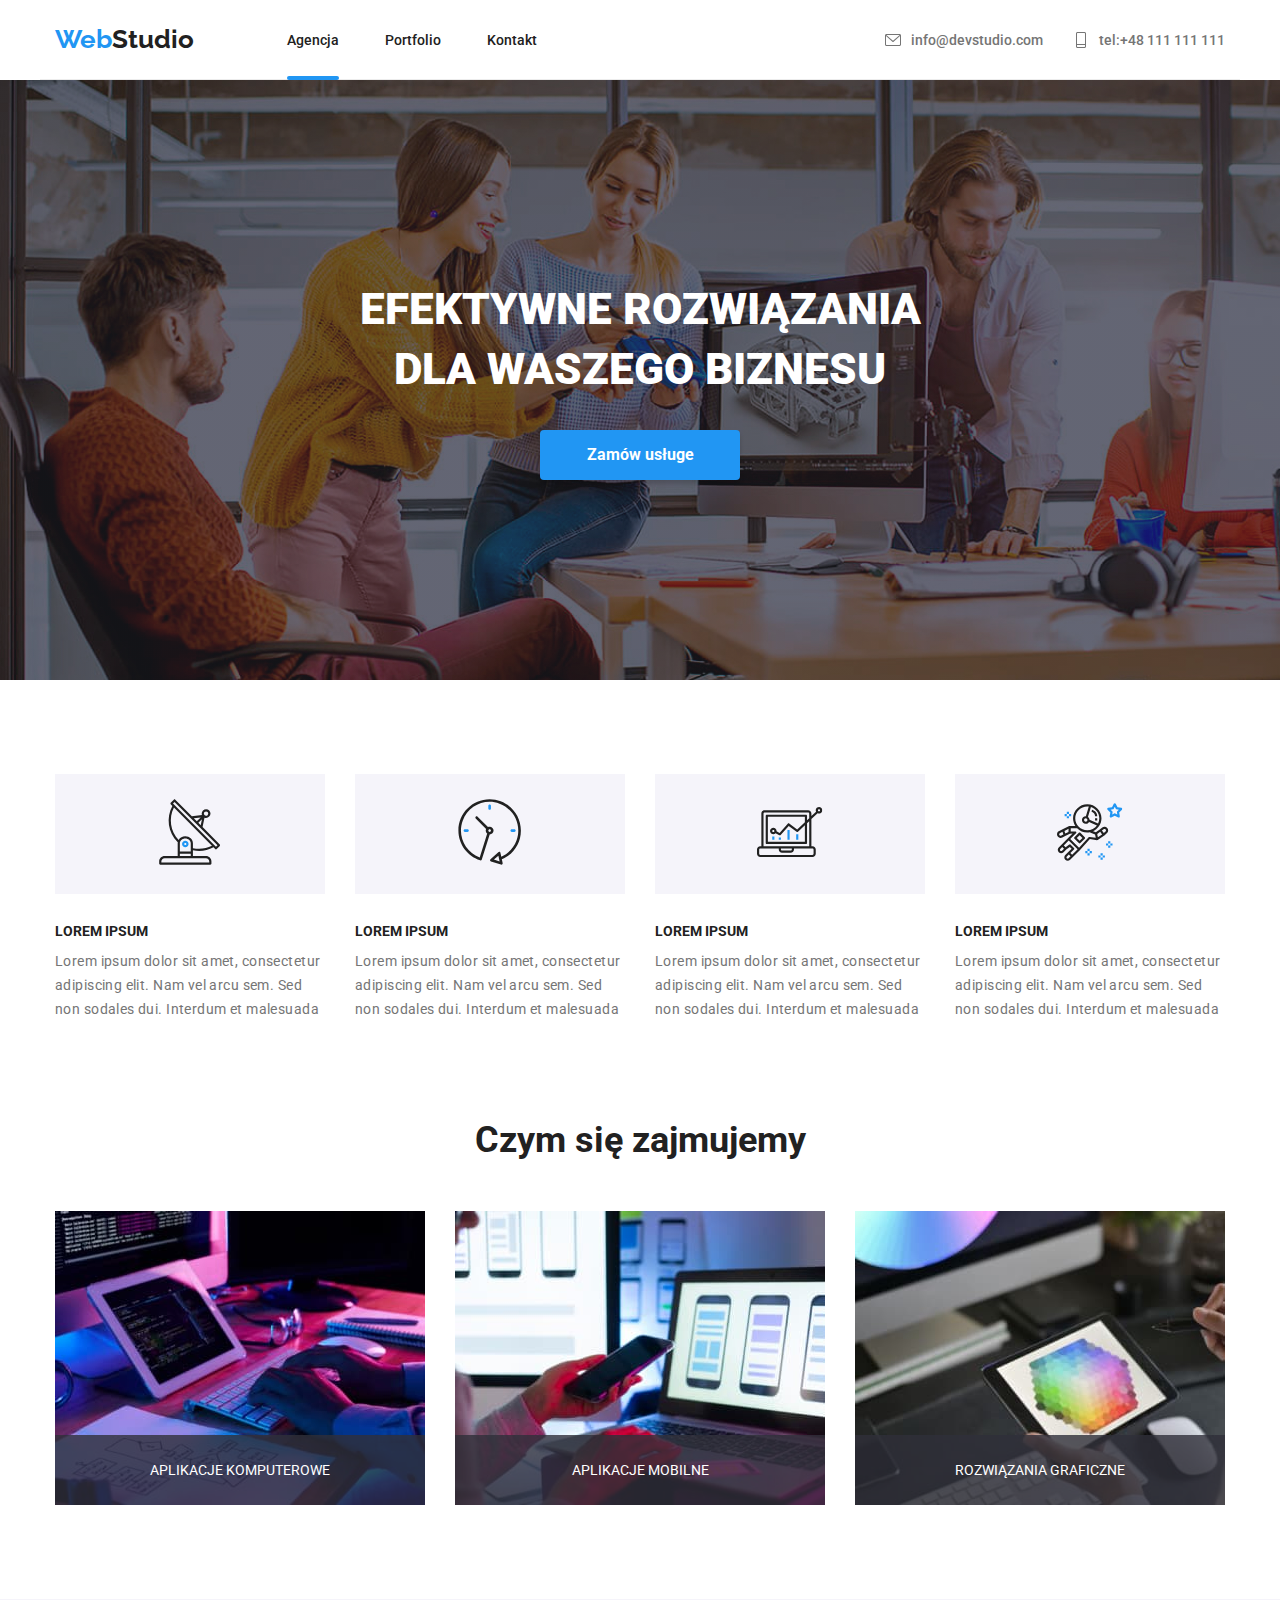
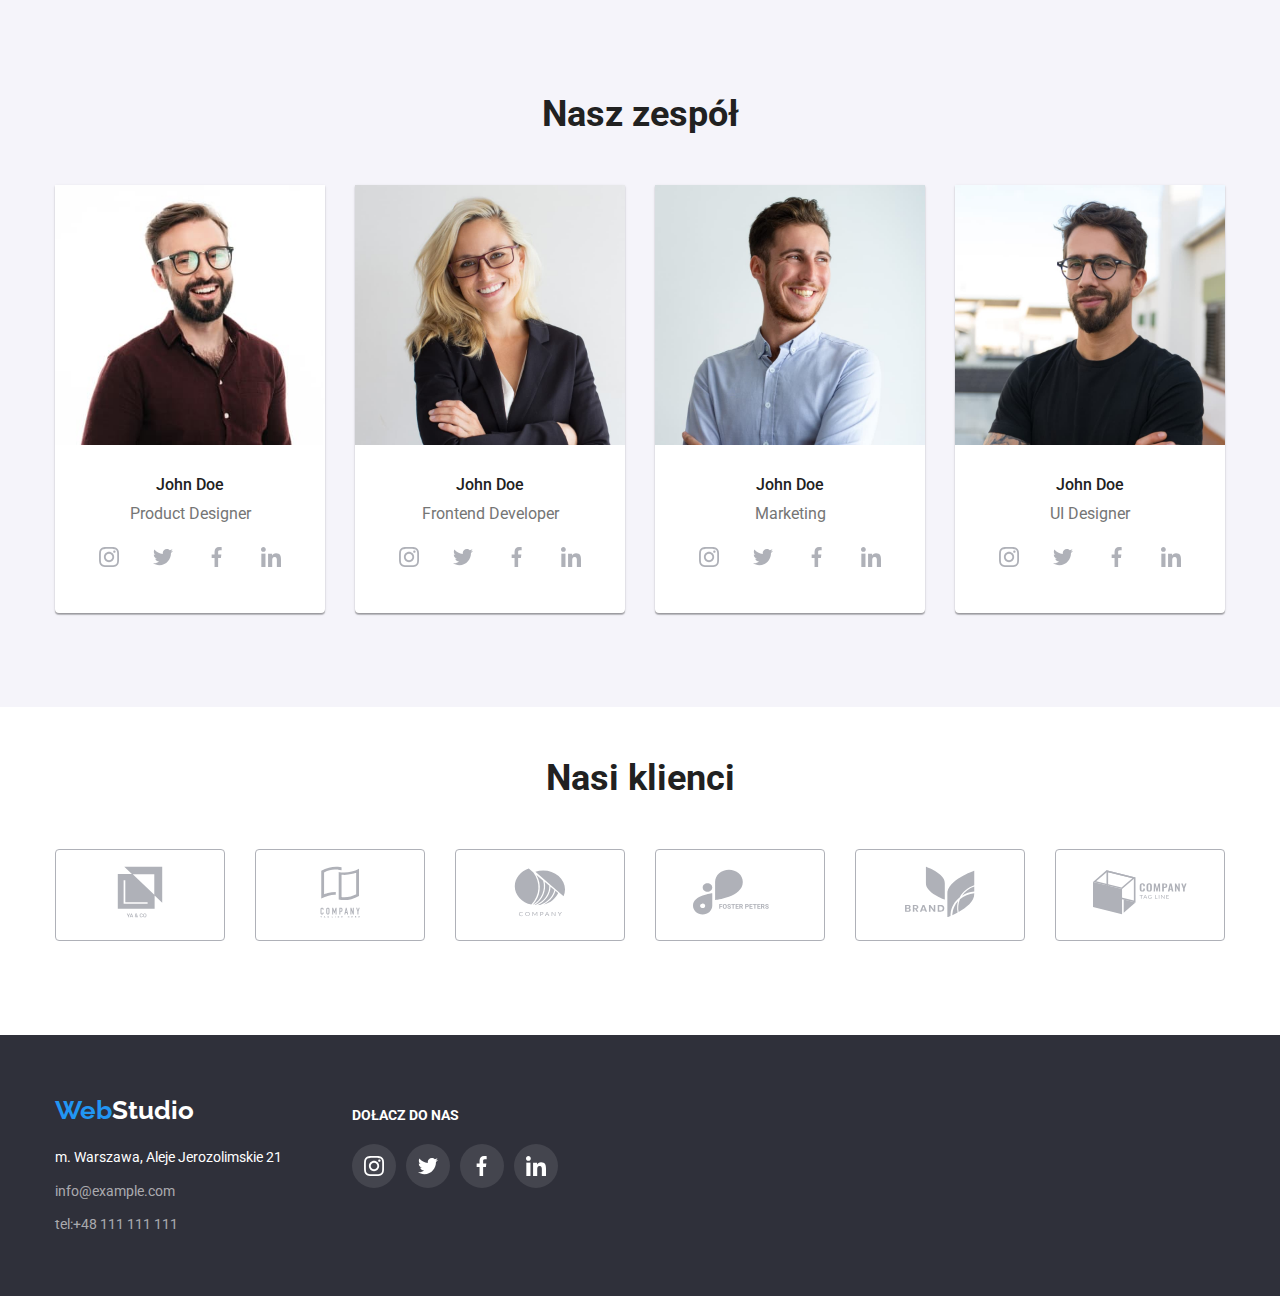
==== index.html @ dfc133a8 "ZADANIE 6" ====
<!DOCTYPE html>
<html lang="en">
  <head>
    <meta charset="UTF-8" />
    <meta http-equiv="x-ua-compatible" content="ie=edge" />
    <meta name="viewport" content="width=device-width, initial-scale=1.0" />
    <title>Document</title>
    <link href="css/style.css" rel="stylesheet" type="text/css" />
    <link rel="preconnect" href="https://fonts.googleapis.com" />
    <link rel="preconnect" href="https://fonts.gstatic.com" crossorigin />
    <link
      href="https://fonts.googleapis.com/css2?family=Raleway:wght@700&family=Roboto:wght@400;500;700;900&display=swap"
      rel="stylesheet"
    />
    <link
      rel="stylesheet"
      href="node_modules/modern-normalize/modern-normalize.css"
    />
  </head>

  <body>
    <header class="page-header-menu">
      <div class="page-header container">
        <a class="webstudio-up" href="index.html">
          <span style="color: #2196f3">Web</span>Studio
        </a>
        <nav>
          <ul class="menu">
            <li class="menu-list"><a class="menu-link active" href="index.html">Agencja</a></li>
            <li class="menu-list">
              <a class="menu-link " href="portfolio.html">Portfolio</a>
            </li>
            <li class="menu-list"><a class="menu-link" href="#contacts-id">Kontakt</a></li>
          </ul>
        </nav>

        <ul class="contacts">
          <li class="menu-icons">
            <a class="contacts-link" href="mailto:info@devstudio.com">
              <svg class="menu-icons-poczta">
                <use href="./images/sprite.svg#icon-poczta"></use>
              </svg>
              info@devstudio.com
            </a>
          </li>

          <li class="menu-icons">
            <a class="contacts-link" href="tel:+48111111111">
              <svg class="menu-icons-telephone">
                <use href="./images/sprite.svg#icon-telephone"></use>
              </svg>
              tel:+48 111 111 111
            </a>
          </li>
        </ul>
      </div>
    </header>

    <main>
      <section class="main-title">
        <div class="container">
          <h1 class="main-title-page">
            EFEKTYWNE ROZWIĄZANIA DLA WASZEGO BIZNESU
          </h1>
          <button type="button" data-modal-open>Zamów usługe</button>
        </div>
      </section>

      <section>
        <div class="container">
          <ul class="lorem-ipsum-picture">
            <li class="lorem-ipsum-picture-1">
              <a class="lorem-ipsum-picture-item" href="#">
                <svg class="lorem-ipsum-picture-item-above">
                  <use href="./images/sprite.svg#icon-antenna"></use>
                </svg>
              </a>
            </li>
            <li class="lorem-ipsum-picture-1">
              <a class="lorem-ipsum-picture-item" href="#">
                <svg class="lorem-ipsum-picture-item-above">
                  <use href="./images/sprite.svg#icon-clock"></use>
                </svg>
              </a>
            </li>

            <li class="lorem-ipsum-picture-1">
              <a class="lorem-ipsum-picture-item" href="#">
                <svg class="lorem-ipsum-picture-item-above">
                  <use href="./images/sprite.svg#icon-diagram"></use>
                </svg>
              </a>
            </li>

            <li class="lorem-ipsum-picture-1">
              <a class="lorem-ipsum-picture-item" href="#">
                <svg class="lorem-ipsum-picture-item-above">
                  <use
                    href="./images/sprite.svg#icon-astronaut"
                  ></use>
                </svg>
              </a>
            </li>
          </ul>
        </div>
      </section>

      <section>
        <div class="container">
          <ul class="lorem-ipsum">
            <li class="lorem-ipsum-1">
              <h6>LOREM IPSUM</h6>
              <p>
                Lorem ipsum dolor sit amet, consectetur adipiscing elit. Nam vel
                arcu sem. Sed non sodales dui. Interdum et malesuada
              </p>
            </li>

            <li class="lorem-ipsum-2">
              <h6>LOREM IPSUM</h6>
              <p>
                Lorem ipsum dolor sit amet, consectetur adipiscing elit. Nam vel
                arcu sem. Sed non sodales dui. Interdum et malesuada
              </p>
            </li>

            <li class="lorem-ipsum-3">
              <h6>LOREM IPSUM</h6>
              <p>
                Lorem ipsum dolor sit amet, consectetur adipiscing elit. Nam vel
                arcu sem. Sed non sodales dui. Interdum et malesuada
              </p>
            </li>

            <li class="lorem-ipsum-4">
              <h6>LOREM IPSUM</h6>
              <p>
                Lorem ipsum dolor sit amet, consectetur adipiscing elit. Nam vel
                arcu sem. Sed non sodales dui. Interdum et malesuada
              </p>
            </li>
          </ul>
        </div>
      </section>

      <section class="czym-się-zajmujemy section">
        <div class="container">
          <h2 class="title">Czym się zajmujemy</h2>
          <ul class="occupation">
            <li class="occupation-1">
              <img
                src="./images/16.jpg"
                alt="photo-1"
                width="370"
                height="294"
              />
              <div class="occupation-layout">APLIKACJE KOMPUTEROWE</div>
            </li>
            <li class="occupation-1">
              <img
                src="./images/14.jpg"
                alt="photo-2"
                width="370"
                height="294"
              />
              <div class="occupation-layout">APLIKACJE MOBILNE</div>
            </li>
            <li class="occupation-1">
              <img
                src="./images/15.jpg"
                alt="photo-3"
                width="370"
                height="294"
              />
              <div class="occupation-layout">ROZWIĄZANIA GRAFICZNE</div>
            </li>
          </ul>
        </div>
      </section>

      <section class="nasz-zespół section">
        <div class="container">
          <h3 class="title">Nasz zespół</h3>
          <ul class="team">
            <li class="team-members-1">
              <figure class="team-1">
                <img
                  src="./images/13.jpg"
                  alt="John Doe"
                  width="270"
                  height="260"
                />
                <figcaption>
                  <h4 class="John-Doe">John Doe</h4>
                  <p class="description">Product Designer</p>

                  <ul class="social-list">
                    <li class="social-list-item">
                      <a class="social-link-item long-animation" href="#">
                        <svg class="social-icons">
                          <use
                            href="./images/sprite.svg#icon-instagram"
                          ></use>
                        </svg>
                      </a>
                    </li>

                    <li class="social-list-item">
                      <a class="social-link-item long-animation" href="#">
                        <svg class="social-icons">
                          <use
                            href="./images/sprite.svg#icon-bird"
                          ></use>
                        </svg>
                      </a>
                    </li>

                    <li class="social-list-item">
                      <a class="social-link-item long-animation" href="#">
                        <svg class="social-icons">
                          <use
                            href="./images/sprite.svg#icon-facebook"
                          ></use>
                        </svg>
                      </a>
                    </li>

                    <li class="social-list-item">
                      <a class="social-link-item long-animation" href="#">
                        <svg class="social-icons">
                          <use
                            href="./images/sprite.svg#icon-linkedin"
                          ></use>
                        </svg>
                      </a>
                    </li>
                  </ul>
                </figcaption>
              </figure>
            </li>

            <li class="team-members-1">
              <figure class="team-1">
                <img
                  src="./images/1.jpg"
                  alt="woman"
                  width="270"
                  height="260"
                />
                <figcaption>
                  <h4 class="John-Doe">John Doe</h4>
                  <p class="description">Frontend Developer</p>
                  <ul class="social-list">
                    <li class="social-list-item">
                      <a class="social-link-item" href="#">
                        <svg class="social-icons">
                          <use
                            href="./images/sprite.svg#icon-instagram"
                          ></use>
                        </svg>
                      </a>
                    </li>

                    <li class="social-list-item">
                      <a class="social-link-item" href="#">
                        <svg class="social-icons">
                          <use
                            href="./images/sprite.svg#icon-bird"
                          ></use>
                        </svg>
                      </a>
                    </li>

                    <li class="social-list-item">
                      <a class="social-link-item" href="#">
                        <svg class="social-icons">
                          <use
                            href="./images/sprite.svg#icon-facebook"
                          ></use>
                        </svg>
                      </a>
                    </li>

                    <li class="social-list-item">
                      <a class="social-link-item" href="#">
                        <svg class="social-icons">
                          <use
                            href="./images/sprite.svg#icon-linkedin"
                          ></use>
                        </svg>
                      </a>
                    </li>
                  </ul>
                </figcaption>
              </figure>
            </li>

            <li class="team-members-1">
              <figure class="team-1">
                <img
                  src="./images/2.jpg"
                  alt="man 2"
                  width="270"
                  height="260"
                />
                <figcaption>
                  <h4 class="John-Doe">John Doe</h4>
                  <p class="description">Marketing</p>
                  <ul class="social-list">
                    <li class="social-list-item">
                      <a class="social-link-item" href="#">
                        <svg class="social-icons">
                          <use
                            href="./images/sprite.svg#icon-instagram"
                          ></use>
                        </svg>
                      </a>
                    </li>

                    <li class="social-list-item">
                      <a class="social-link-item" href="#">
                        <svg class="social-icons">
                          <use
                            href="./images/sprite.svg#icon-bird"
                          ></use>
                        </svg>
                      </a>
                    </li>

                    <li class="social-list-item">
                      <a class="social-link-item" href="#">
                        <svg class="social-icons">
                          <use
                            href="./images/sprite.svg#icon-facebook"
                          ></use>
                        </svg>
                      </a>
                    </li>

                    <li class="social-list-item">
                      <a class="social-link-item" href="#">
                        <svg class="social-icons">
                          <use
                            href="./images/sprite.svg#icon-linkedin"
                          ></use>
                        </svg>
                      </a>
                    </li>
                  </ul>
                </figcaption>
              </figure>
            </li>

            <li class="team-members-1"></li>
            <figure class="team-1">
              <img src="./images/3.jpg" alt="man 3" width="270" height="260" />
              <figcaption>
                <h4 class="John-Doe">John Doe</h4>
                <p class="description">UI Designer</p>

                <ul class="social-list">
                  <li class="social-list-item">
                    <a class="social-link-item" href="#">
                      <svg class="social-icons">
                        <use
                          href="./images/sprite.svg#icon-instagram"
                        ></use>
                      </svg>
                    </a>
                  </li>

                  <li class="social-list-item">
                    <a class="social-link-item" href="#">
                      <svg class="social-icons">
                        <use
                          href="./images/sprite.svg#icon-bird"
                        ></use>
                      </svg>
                    </a>
                  </li>

                  <li class="social-list-item">
                    <a class="social-link-item" href="#">
                      <svg class="social-icons">
                        <use
                          href="./images/sprite.svg#icon-facebook"
                        ></use>
                      </svg>
                    </a>
                  </li>

                  <li class="social-list-item">
                    <a class="social-link-item" href="#">
                      <svg class="social-icons">
                        <use
                          href="./images/sprite.svg#icon-linkedin"
                        ></use>
                      </svg>
                    </a>
                  </li>
                </ul>
              </figcaption>
            </figure>
          </ul>
        </div>
      </section>
      <div class="container">
        <h4 class="customers">Nasi klienci</h4>
        <ul class="our-customers">
          <li class="our-customers-items">
            <a class="our-customers-icons " href="#">
              <svg class="customers-icons">
                <use href="./images/sprite.svg#icon-square"></use>
              </svg>
            </a>
          </li>

          <li class="our-customers-items">
            <a class="our-customers-icons" href="#">
              <svg class="customers-icons">
                <use href="./images/sprite.svg#icon-rectangle"></use>
              </svg>
            </a>
          </li>

          <li class="our-customers-items">
            <a class="our-customers-icons" href="#">
              <svg class="customers-icons">
                <use href="./images/sprite.svg#icon-company"></use>
              </svg>
            </a>
          </li>

          <li class="our-customers-items">
            <a class="our-customers-icons" href="#">
              <svg class="customers-icons">
                <use href="./images/sprite.svg#icon-krople"></use>
              </svg>
            </a>
          </li>

          <li class="our-customers-items">
            <a class="our-customers-icons" href="#">
              <svg class="customers-icons">
                <use href="./images/sprite.svg#icon-listki"></use>
              </svg>
            </a>
          </li>

          <li class="our-customers-items">
            <a class="our-customers-icons" href="#">
              <svg class="customers-icons">
                <use href="./images/sprite.svg#icon-boxx"></use>
              </svg>
            </a>
          </li>
        </ul>
      </div>
      </section>
    </main>

    <footer id="contacts-id" class="footer">
    
      <div class="page-footer-items container">
      <div class="page-footer">
        <a class="webstudio-down" href="index.html">
          <span style="color: #2196f3">Web</span>Studio
        </a>

        <address class="address">
          <ul class="contact-2">
            <li class="contacts-address">
              m. Warszawa, Aleje Jerozolimskie 21
            </li>
            <li class="contacts-email">
              <a href="mailto:info@example.com">info@example.com</a>
            </li>
            <li class="contacts-telephone">
              <a href="tel:+48111111111">tel:+48 111 111 111</a>
            </li>
          </ul>
        </address>
      </div>

      <div class="join-us-icons">
        <h4 class="join-us-title">DOŁACZ DO NAS</h4>
        <ul class="join-us-list">
          <li class="join-us">
            <a class="join-us-footer" href="#">
              <svg class="join-us-footer-icons">
                <use href="./images/sprite.svg#icon-instagram"></use>
              </svg>
            </a>
          </li>

          <li class="join-us">
            <a class="join-us-footer" href="#">
              <svg class="join-us-footer-icons">
                <use href="./images/sprite.svg#icon-bird"></use>
              </svg>
            </a>
          </li>

          <li class="join-us">
            <a class="join-us-footer" href="#">
              <svg class="join-us-footer-icons">
                <use href="./images/sprite.svg#icon-facebook"></use>
              </svg>
            </a>
          </li>

          <li class="join-us">
            <a class="join-us-footer" href="#">
              <svg class="join-us-footer-icons">
                <use href="./images/sprite.svg#icon-linkedin"></use>
              </svg>
            </a>
          </li>
        </ul>
      </div>
    </div>
    </footer>

    <div class="backdrop is-hidden" data-modal>
      <div class="modal">
        <button type="button" class= "modal-x" data-modal-close>X</button>
        <a class="form-title">Zostaw swoje dane w formularzu poniżej</a> 
        <form class="modal-form" action="#" method="POST">
          <label> Imie 
          <input type="name" name="form-name" />
          </label>
          <label> Telefon
          <input type="telephone" name="form-telephone" />
          </label>
          <label> Email
          <input type="email" name="form-email" />
          </label>
          <label> Komentarz
          <textarea class="comments" name="form-comment" placeholder="Wprowadź tekst"></textarea>
          </label>
          <input class="modal-form-policy visually-hidden" id="user-policy" type="checkbox" name="policy">
          <label for="user-policy" class="modal-form-policy-text">
          Oświadczam iż akceptuję <span class="text-decoration"> Regulamin </span> i <span class="text-decoration"> Politykę Prywatności. </span></label>
         <button class="submit-button" type="submit">Wyślij</button> 
        </form>   
        </div>
    </div> 

    <script src="./js/modal.js"></script>

  </body>
</html>
---- css/style.css ----
:root {
    --pure-white: #FFFFFF;
    --white: #F5F4FA;
    --grey-dark: #212121;
    --grey: #757575;
    --hover: #2196F3;
}

*,
*::before,
*::after {
    box-sizing: border-box;
    margin: 0;
    padding: 0;
}

body {
    font-family: 'Roboto', 'Relaway', sans-serif;
    font-style: normal;
    background: #FFFFFF;
}

* {
    list-style-type: none;
}

.nasz-zespół {
    background: var(--white);
}

a {
    text-decoration: none;
    color: var(--grey-dark);
}
 
.active::after {
    content: " ";
    display: block;
    border-top: 4px solid #2196F3;
    border-radius: 2px;
    top: 28px;
    position: absolute;
    width: 100%;
    left: 0;
    margin-top: 16px;
} 

.menu-link:active::after,
.menu-link:hover::after {
    content: " ";
    display: block;
    border-top: 4px solid #2196F3;
    border-radius: 2px;
    top: 28px;
    position: absolute;
    width: 100%;
    left: 0;
    margin-top: 16px;
} 

.menu-link {
    position: relative;
}

.menu a,
.contacts a {
    height: 18px;
    font-weight: 500;
    font-size: 14px;
    transition: 250ms cubic-bezier(0.4, 0, 0.2, 1);
    transition-property: all;
}

.menu a:hover,
.contacts a:hover {
    color: var(--hover);
}

.contacts a {
    color: var(--grey);
}

.webstudio-up {
    cursor: pointer;
    font-family: 'Raleway';
    font-weight: 700;
    font-size: 26px;
    line-height: 1.19;
    margin-right: 93px;
}

.webstudio-down {
    display: block;
    font-family: 'Raleway';
    font-style: normal;
    font-weight: 700;
    font-size: 26px;
    line-height: 1.19;
    color: var(--pure-white);
    cursor: pointer;
} 

.main-title-page {
    font-weight: 900;
    font-size: 44px;
    line-height: 1.36;
    text-align: center;
    color: var(--pure-white);
}

.main-title button {
    font-weight: 700;
    font-size: 16px;
    line-height: 1.9;
    display: flex;
    color: var(--pure-white);
    background: var(--hover);
    border: none;
    cursor: pointer;
    font-family: inherit;
}
.second-page-button button {
    font-weight: 500;
    font-size: 16px;
    line-height: 1.6;
    color: var(--grey-dark);
    background: var(--white);
    border-radius: 4px;
    font-family: inherit;
    border: none;
    transition: 250ms cubic-bezier(0.4, 0, 0.2, 1);
    transition-property: color, background-color, box-shadow;
}

.second-page-button button:hover {
    background-color: var(--hover);
    color: var(--pure-white);
    box-shadow: 0px 2px rgba(0, 0, 0, 0.12),
                0px 1px rgba(0, 0, 0, 0.08),
                0px 3px rgba(0, 0, 0, 0.1);
}

.lorem-ipsum h6 {
    font-weight: 700;
    font-size: 14px;
    line-height: 1.14;
    color: var(--grey-dark);
}

.lorem-ipsum p {
    font-weight: 400;
    font-size: 14px;
    line-height: 1.7;
    letter-spacing: 0.03em;
    color: var(--grey);
}

.title,
.customers {
    font-weight: 700;
    font-size: 36px;
    line-height: 1.17;
    color: var(--grey-dark);
}

.John-Doe {
    font-weight: 500;
    font-size: 16px;
    line-height: 1.19;
    color: var(--grey-dark);
}

.description {
    font-weight: 400;
    font-size: 16px;
    line-height: 1.19;
    color: var(--grey);
}

.footer{
    display: block;
    background-color: #2F303A;
    min-width: 100%;
    font-weight: 400;
    font-size: 14px;
    line-height: 1.7;
    color: var(--pure-white);
    font-family: inherit;
}

.picture-title {
    font-weight: 700;
    font-size: 18px;
    line-height: 2;
    color: var(--grey-dark);
}
.picture-title-type {
    font-weight: 400;
    font-size: 16px;
    line-height: 1.9;
    color: var(--grey);
}

/* position and background */

img {
    display: block;
}

.container {
    max-width: 1200px;
    padding: 0 15px;
    margin: 0 auto;
}

header .container {
    display:flex;
    align-items: center;
    height: 80px;
    background: #FFFFFF;
}

.page-header {
    border-bottom: 1px solid #ECECEC;
}

.menu {
    display: flex;
}

.menu-list:not(:last-child) {
    margin-right: 46px;
}

.main-title button {
    display: block;
    width: 200px;
    box-shadow: 0px 4px 4px rgba(0, 0, 0, 0.15);
    border-radius: 4px;
    padding: 10px 41px 10px 42px;
    margin: 30px auto 0;
}

.main-title {
    display: flex;
    text-align: center;
    align-items: center;
    background-color: #2F303A;
    background-image:
        linear-gradient(rgba(47, 48, 58, 0.4),
                        rgba(47, 48, 58, 0.4)),
                         url("../images/background.jpg");
    background-repeat: no-repeat;
    background-size: cover;
    height: 600px;
    max-width: 1600px;
    width: 100%;
    margin: 0 auto;
}

.main-title-page {
    width: 626px;
}

.section {
    padding-top: 94px;
    padding-bottom: 94px;
}

.lorem-ipsum {
    display: flex;
    align-items: center;
}

.lorem-ipsum p {
    width: 270px;
    height: 75px;
}

.lorem-ipsum li {
    margin-right: 30px;
}

.lorem-ipsum h6 {
    margin-bottom: 10px;
}

.occupation {
    display: flex;
    text-align: center;
}

.occupation li:not(:last-child) {
    margin-right:30px;
}

h2 {
    margin-bottom: 50px;
    text-align: center;
}

h3 {
    text-align: center;
    margin-bottom: 50px;
}

.customers {
    text-align: center;
}

.team {
    display: flex;
    text-align: center;
    align-items: center;
}

.John-Doe {
    margin-top: 30px;
    margin-bottom: 10px;
    text-align: center;
}

.team-1 {
    background: #FFFFFF;
    box-shadow: 0px 1px 3px rgba(0, 0, 0, 0.12), 0px 1px 1px rgba(0, 0, 0, 0.14), 0px 2px 1px rgba(0, 0, 0, 0.2);
    border-radius: 0px 0px 4px 4px;
    width: 270px;
    height: 428px;
}

.team-members-1:not(:last-of-type) {
    margin-right: 30px;
}

.second-page-button button {
    display: flex;
    background: #F5F4FA;
    border-radius: 4px;
    padding: 6px 22px 6px 22px;
    text-align: center;
    margin-top: 94px;
    margin-bottom: 50px;
    cursor: pointer;
}

.second-button {
    display: flex;
    text-align: center;
}

.second-page-button:not(:last-child) {
    margin-right: 8px;
}

.picture {
    display: flex;
    flex-wrap: wrap;
    margin-bottom: 82px;
} 

.pictures:hover {
    box-shadow: 1px 4px 6px rgba(0, 0, 0, 0.16),
                0px 4px 4px rgba(0, 0, 0, 0.06),
                0px 1px 1px rgba(0, 0, 0, 0.12);
}

.pictures {
    cursor: pointer;
    transition: 250ms cubic-bezier(0.4, 0, 0.2, 1);
    transition-property: box-shadow;
}

.picture figcaption {
    border-right: 1px solid #EEEEEE;
    border-left: 1px solid #EEEEEE;
    border-bottom: 1px solid #EEEEEE;
    width: 370px ;
    height: 110px;
}

.picture li:nth-child(3n+2) {
    margin-right: 30px;
    margin-left: 30px;
}

.picture li:nth-last-child(5),
.picture li:nth-last-child(8) {
    margin-bottom: 30px;
}

h5 {
    padding-left: 24px;
    padding-top: 20px;
}

.picture-title-type {
    margin-top: 4px;
    margin-left: 24px;
}

footer {
padding: 60px 0;
}

address {
    font: inherit;
    margin-top: 20px;
}

.contacts-address,
.contacts-email {
    margin-bottom: 9px;
}

.contacts-email,
.contacts-telephone {
        font-size: 14px;
        line-height: 24px;
        color: rgba(255, 255, 255, 0.6);
}
.social-icons {
    width: 20px;
    height: 20px;
}

.social-list {
    display: flex;
    align-items: center;
    justify-content: center;
    margin-top: 12px;
}

.social-link-item {
    transition: 250ms cubic-bezier(0.4, 0, 0.2, 1);
    transition-property: fill, background-color;
    display: flex;
    height: 44px;
    width: 44px;
    border-radius: 50%;
}

.social-icons {
    transition: 250ms cubic-bezier(0.4, 0, 0.2, 1);
    transition-property: fill;
}

.social-list-item:not(:last-child) {
    margin-right: 10px;
}

.social-icons {
    fill:#AFB1B8;
}

.social-link-item:hover svg {
    fill:#FFFFFF
}

.social-link-item:hover {
    background-color: var(--hover);
}

.social-icons {
    margin: 12px;
}

.contacts {
    display: flex;
    align-items: center;
    justify-content: center;
    margin-left: auto;
}
.menu-icons a {
    display: flex;
    align-items: center;
    justify-content: center;
    transition: 250ms cubic-bezier(0.4, 0, 0.2, 1);
    transition-property: color, fill;
}

.menu-icons-telephone {
    transition: 250ms cubic-bezier(0.4, 0, 0.2, 1);
    transition-property: color, fill;
    display: block;
    fill: #757575;
    max-width: 16px;
    max-height: 16px;
    margin-left: 30px;
    margin-right: 10px;
}

.menu-icons-poczta {
    transition: 250ms cubic-bezier(0.4, 0, 0.2, 1);
    transition-property: color, fill;
    display: block;
    fill:#757575;
    max-width: 16px;
    height: auto;
    margin-right: 10px;
}

.menu-icons:hover {
    color:var(--hover)
}

.menu-icons:hover svg {
    fill: var(--hover)
}

.lorem-ipsum-picture {
    display: flex;
    justify-content: space-between;
}

.lorem-ipsum-picture-1 {
        display: flex;
        align-items: center;
        justify-content: center;
        width: 270px;
        height: 120px;
        background-color: #F5F4FA;
        margin-top: 94px;
        margin-bottom: 30px;
}

.lorem-ipsum-picture-item-above{
    width: 65.32px;
    height: 70px;
}

.lorem-ipsum-picture-item {
    cursor: default;
}

.our-customers {
    display: flex;
    justify-content: space-between;
    margin-bottom: 94px;
}

.customers {
    margin-top: 50px;
}

.our-customers-items {
    display: flex;
    text-align: center;
    justify-content: center;
    height: 92px;
    width: 170px;
    margin-top: 50px;
    border: 1px solid #AFB1B8; border-radius:4px;
    cursor: pointer;
    transition: 250ms cubic-bezier(0.4, 0, 0.2, 1);
    transition-property: border;
}

.our-customers-icons  {
    margin: 16px 32px;
    max-height: 52px;
    max-width: 94px;
    display: flex;
    fill: #AFB1B8;
}

.customers-icons {
    transition: 250ms cubic-bezier(0.4, 0, 0.2, 1);
    transition-property: fill;
} 

.our-customers-icons {
    display: flex;
    text-align: center;
    justify-content: center;
}

.our-customers-items:hover {
    background-color: var(--pure-white);
    border: 1px solid var(--hover);
}

.our-customers-items:hover svg{
    fill: var(--hover);
}

.social-list-item-menu {
    display: flex;
    fill: #757575;
}

.join-us-footer-icons {
    width: 20px;
    height: 20px;
}
.join-us-footer {
    display: flex;
    align-items: center;
    justify-content: center;
    fill: #FFFFFF;
    background-color: rgba(255, 255, 255, 0.1);
    height: 44px;
    width: 44px;
    border-radius: 50%;
    transition: 250ms cubic-bezier(0.4, 0, 0.2, 1);
    transition-property: background-color, fill;
}

.join-us {
    align-items: center;
    justify-content: center;
    display: flex; 
}

.join-us-list {
    display: flex;
    gap: 10px;
}

.join-us-footer:hover {
    background-color: var(--hover);
}

.join-us-footer:hover svg{
   fill: #fff;
}

.contact-2 a {
    color: rgba(255, 255, 255, 0.6)
}
.page-footer-items{
    display: flex;
}

.join-us-icons {
    justify-content: flex-start;
    margin-left: 70px;
}

.join-us-title {
    margin-top: 12px;
    margin-bottom: 20px;
    font-weight: 700; 
    font-size: 14px; 
    line-height: 16.41px;
} 

.page-footer{
    justify-content: flex-start;
    }

.pictures {
    margin: 0 auto;
    position: relative;
    overflow: hidden;
    width: 370px;
    height: 404px;
    transition: 250ms cubic-bezier(0.4, 0, 0.2, 1);
    transition-property: box-shadow;
}

.pictures:hover .overlay,
.pictures:focus .overlay {
    transform: translateY(0);
    box-shadow: 
    0px, 1px, 1px rgba(0, 0, 0, 0.12), 
    0px, 4px, 4px rgba(0, 0, 0, 0.06),
    1px, 4px, 4px rgba(0, 0, 0, 0.16);
}

.overlay {
    position: absolute;
    top: 0;
    left: 0;
    width: 370px;
    height: 295px;
    transform: translateY(100%);
    background-color: rgba(33, 150, 243, 0.9);
    color: #FFFFFF; 
    padding-top: 49px; 
    padding-left: 24px;
    transition: 250ms cubic-bezier(0.4, 0, 0.2, 1);
    transition-property: transform;
}

.overlay-description {
    font-size: 18px;
    line-height: 1.555;;
}

.overlay-bottom {
    position: absolute;
    bottom: 0;
    left: 0;
    background-color: #fff;
} 

.occupation-1 {
    position: relative;
}

.occupation-layout {
    position: absolute;
    background-color: rgba(47, 48, 58, 0.8);
    width: 100%;
    height: 70px;
    bottom: 0;
    left: 0;
    color:#FFFFFF;
    font-size: 14px;
    line-height: 1.172;
    padding-top: 27px;
}

/* .backdrop {
    position: fixed;
    width: 100%;
    height: 100%;
    left: 0;
    top: 0;
    background-color: rgba(0, 0, 0, 0.2);
    transition: var(--transition);
    transition-property: transform, visibility, opacity;
} 

.modal {
    position: absolute;
    top: 50%;
    left: 50%;  
    transform: translate(-50%,-50%);     
    background-color: #fff;
    width: 528px;
    min-height: 581px;
    transition-property: transform;
}  

.backdrop:not(.is-hidden) .modal {
    animation: animation 2000ms linear 200ms 1;
}

.is-hidden {
    opacity: 0;
    visibility: hidden;
    pointer-events: none;
}

@keyframes animation {
    0% {
        transform: translate(-50%, -50%) scale(1);
        background-color:#d9d9e2;
    }

    50% {
        transform: translate(-50%, -50%) scale(1.2);
        background-color:#d9d9e2;
    }

    100% {
        transform: translate(-50%, -50%) scale(1);
        background-color: #fff;
    }
} 

.modal-x {
    position: absolute;
    top: 8px;
    right: 8px;
    height: 30px;
    width: 30px;
    background-color: #FFFFFF;
    border: 1px solid rgba(0, 0, 0, 0.1);
    border-radius: 50%;
    justify-content: center;
    align-items: center;
    align-items: center;
    cursor: pointer;
} 
 */

 .backdrop {
     position: fixed;
     left: 0;
     top: 0;
     width: 100%;
     height: 100%;
     background-color: rgba(0, 0, 0, 0.2);
     transition: 500ms cubic-bezier(0.4, 0, 0.2, 1);
     transition-property: transform, visibility, opacity;
 }

 .modal {
     position: absolute;
     top: 50%;
     left: 50%;
     transform: translate(-50%, -50%);
     width: 528px;
     min-height: 581px;
     background-color: #fff;
     transition: 500ms cubic-bezier(0.4, 0, 0.2, 1);
     transition-property: transform;
 }

 .modal-x {
     position: absolute;
     top: 8px;
     right: 8px;
     height: 30px;
     width: 30px;
     background-color: #FFFFFF;
     border: 1px solid rgba(0, 0, 0, 0.1);
     border-radius: 50%;
     justify-content: center;
     align-items: center;
     align-items: center;
     cursor: pointer;
 }

 .is-hidden {
     opacity: 0;
     visibility: hidden;
     pointer-events: none;

 }

 .is-hidden .modal {
     transform: translate(-50%);
 }  

 .modal-form-policy-text::before {
    display: inline-block;
    content: "";
    width: 16px;
    height: 15px;
    outline: 2px solid #212121;
    border-radius: 3px;
    transition: all 250ms cubic-bezier(0.4, 0, 0.2, 1);
    margin-right: 7px;
    margin-left: 54px;
 }

 .modal-form-policy:checked + .modal-form-policy-text::before {
    background-color:#2196F3;
    border: 3px solid #2196F3;
    background-image: url(../images/accept.svg);
    outline: none;
 }
  
 .visually-hidden{
    position: absolute !important;
    clip: rect(1px 1px 1px 1px);
    clip: rect(1px, 1px, 1px, 1px);
    padding:0 !important;
    border: 0 !important;
    height: 1px !important;
    width: 1px !important;
    overflow: hidden;
 }

 span.text-decoration {
    color:#2196F3;
    text-decoration: underline;
    font-size: 14px;
    line-height: 1.714;
    padding-left: 3px;
    padding-right: 3px;
 }

 .modal-form-policy-text  {
    display: flex;
    align-items: center;
    color: #757575;
    font-size: 14px;
    line-height: 1.714;
 }

 .submit-button {
    width: 200px;
    height: 50px;
    background-color: #2196F3;
    box-shadow: 0px 4px 4px 0px rgba(0, 0, 0, 0.15);
    border-radius: 4px;
    border-color: #2196F3;
    color: #FFFFFF;
    font-size: 16px;
    line-height: 1.875;
    margin-left: 164px;
    cursor: pointer;
 }

 .form-title {
    display: block;
    padding-top: 40px;
    font-size: 20px;
    line-height: 1.15;
    font-weight: 700;
    text-align:center;
    justify-content: center;
    align-items: center;
 }

.modal{
    display: block;
    width: 528px ;
    height: 581px;
}

label {
    display: block;
    color:#757575;
    font-size: 12px;
    line-height: 1.66;
}

input {
    display: flex;
}

.comments {
    display: block;
    font: inherit;
    height: 120px;
    width: 448px;
    font-size: 12px;
    line-height: 1.66;
    padding: 12px 16px;
}

textarea::placeholder{
    color:rgba(117, 117, 117, 0.5);
} 
DFFADA
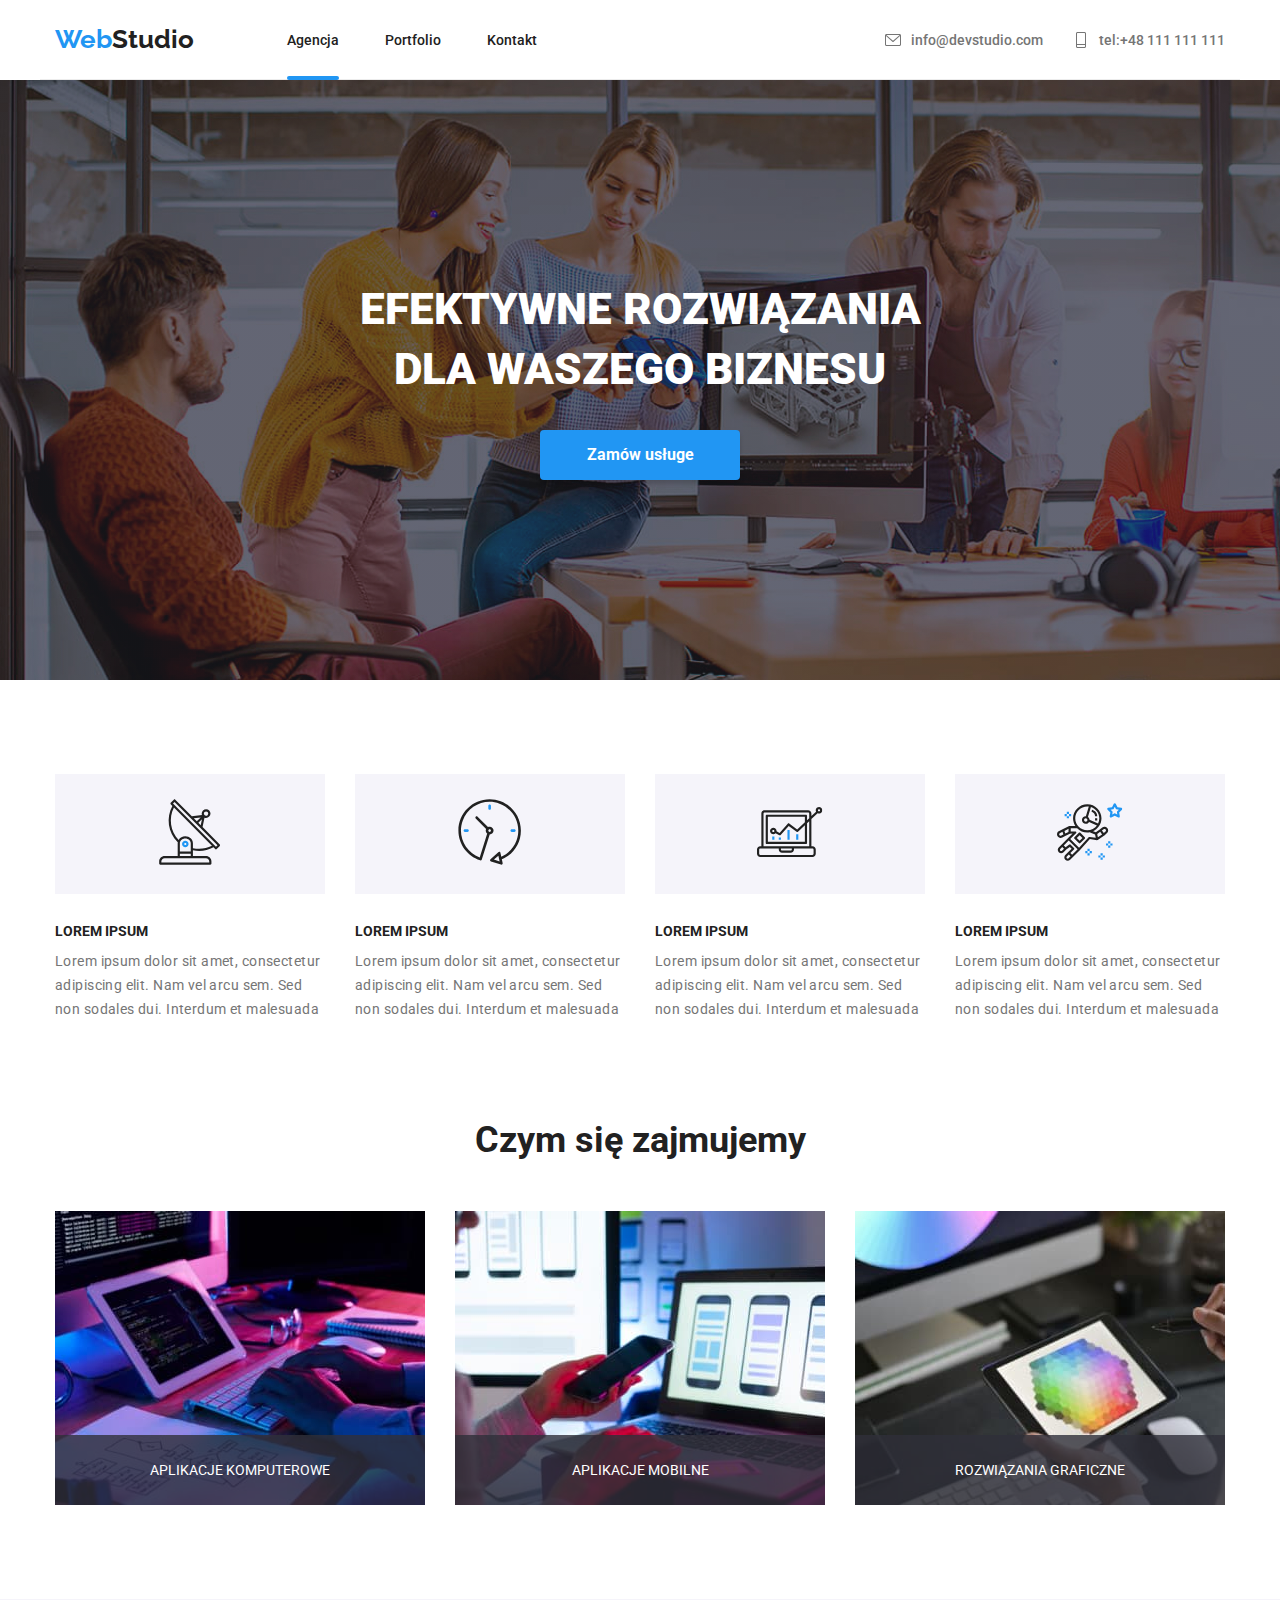
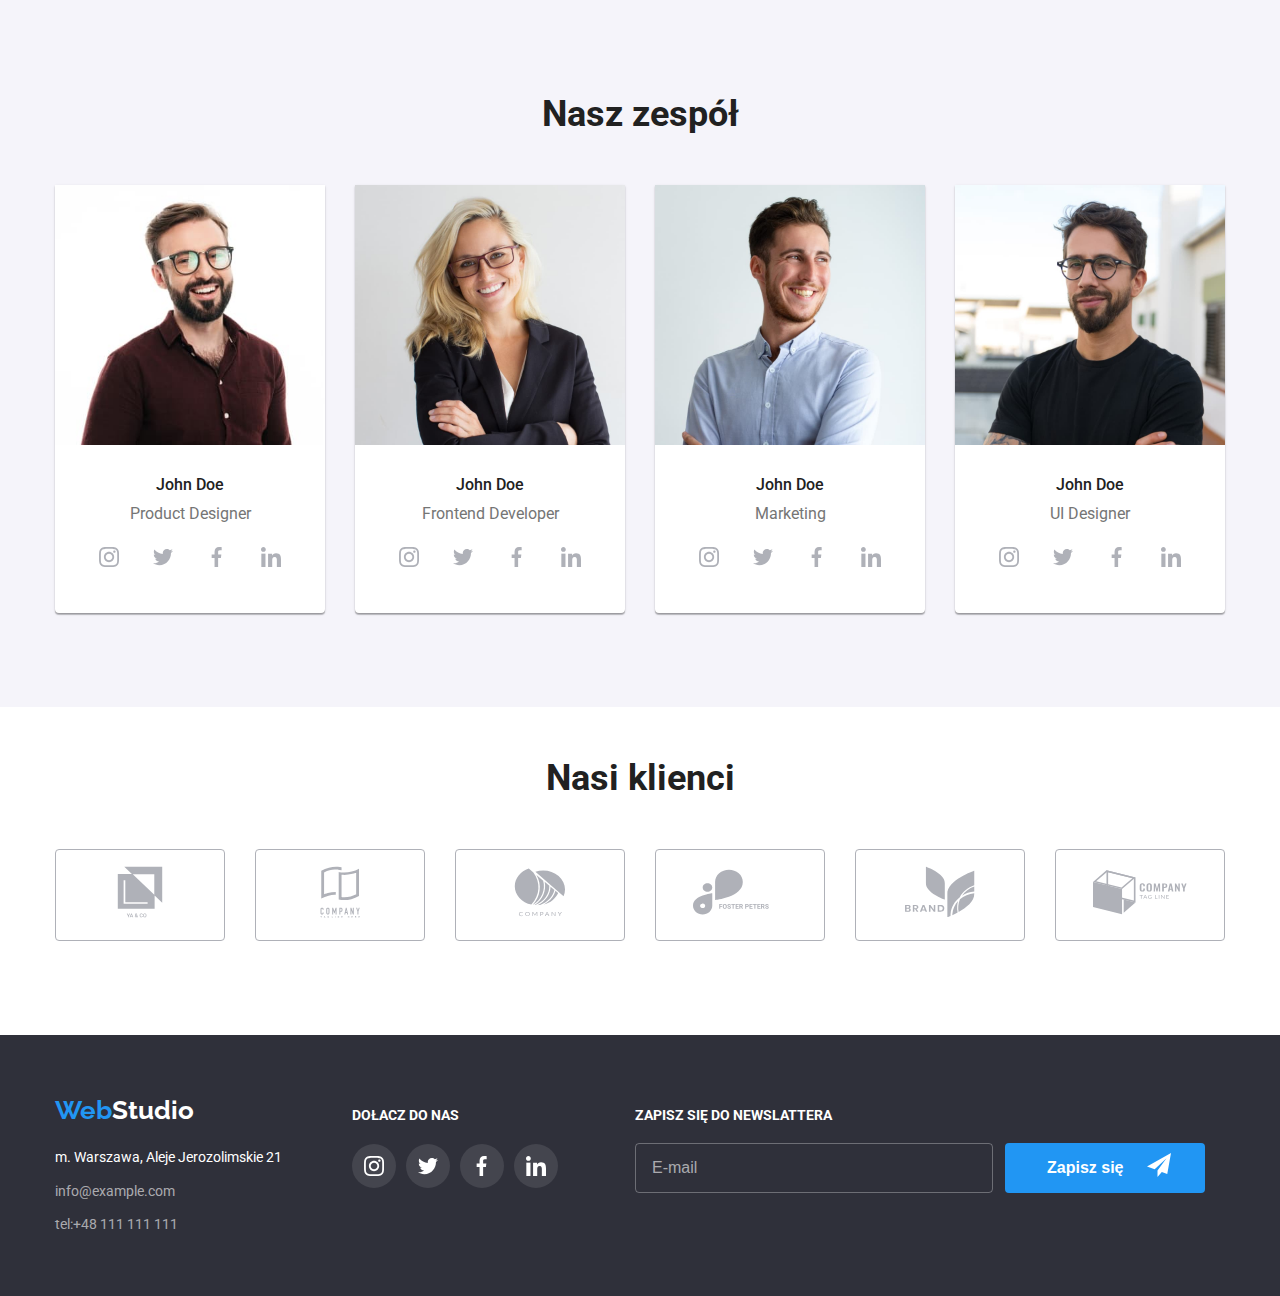
==== commit 3f1b42cd: "zadanie 6" ====
--- a/index.html
+++ b/index.html
@@ -518,26 +518,46 @@
           </li>
         </ul>
       </div>
-    </div>
-    </footer>
+        <div class="newsletter">
+        <form class="email-form" action="#" method="POST" placeholder="E-mail">
+          <label class="email-label"> ZAPISZ SIĘ DO NEWSLATTERA
+          <input class="newsletter-input" type="e-mail" name="e-mail" placeholder="E-mail"/> 
+          </label> 
+        <button class="save-button" type="submit">Zapisz się
+          <svg class="icon-icon-send">
+            <use href="./images/sprite.svg#icon-icon-send"></use>
+          </svg> 
+        </button> 
+          </div>
+      </div>
+      </footer>
 
     <div class="backdrop is-hidden" data-modal>
       <div class="modal">
         <button type="button" class= "modal-x" data-modal-close>X</button>
         <a class="form-title">Zostaw swoje dane w formularzu poniżej</a> 
         <form class="modal-form" action="#" method="POST">
-          <label> Imie 
-          <input type="name" name="form-name" />
+          <label class="name-label"> Imie 
+          <svg class="form-icon">
+            <use href="./images/sprite.svg#icon-person"></use>
+          </svg>  
+          <input class="window-modal" type="name" name="form-name"/>
           </label>
           <label> Telefon
-          <input type="telephone" name="form-telephone" />
+          <svg class="form-icon">
+            <use href="./images/sprite.svg#icon-phone-two"></use>
+          </svg>
+          <input class="window-modal" type="telephone" name="form-telephone" />
           </label>
           <label> Email
-          <input type="email" name="form-email" />
-          </label>
+          <svg class="form-icon icon-email-two">
+            <use href="./images/sprite.svg#icon-email-two"></use>
+          </svg>
+          <input class="window-modal" type="email" name="form-email" />
+          </label> 
           <label> Komentarz
           <textarea class="comments" name="form-comment" placeholder="Wprowadź tekst"></textarea>
-          </label>
+          </label> 
           <input class="modal-form-policy visually-hidden" id="user-policy" type="checkbox" name="policy">
           <label for="user-policy" class="modal-form-policy-text">
           Oświadczam iż akceptuję <span class="text-decoration"> Regulamin </span> i <span class="text-decoration"> Politykę Prywatności. </span></label>
--- a/css/style.css
+++ b/css/style.css
@@ -870,6 +870,7 @@
     color: #757575;
     font-size: 14px;
     line-height: 1.714;
+    margin-bottom: 30px;
  }
 
  .submit-button {
@@ -908,10 +909,42 @@
     color:#757575;
     font-size: 12px;
     line-height: 1.66;
+    margin-left: 40px;
 }
 
 input {
     display: flex;
+    border: 1px solid rgba(33, 33, 33, 0.2);
+    border-radius: 4px;
+    width: 448px;
+    height: 40px;
+    margin-bottom: 10px;
+    background-color: transparent;
+    padding-left: 42px;
+    position: relative;
+}
+
+input::placeholder {
+    font-size: 16px;
+    line-height: 1.25;
+    color: rgba(255, 255, 255, 0.6);
+
+}
+
+.newsletter-input {
+    padding-left: 16px;
+    margin-top: 20px;
+    border-color: rgba(255, 255, 255, 0.3);
+    border-radius: 4px;
+    height: 50px;
+    width: 358px;
+}
+
+.email-label {
+    font-weight: 700;
+    font-size: 14px;
+    line-height: 1.143;
+    color:#FFFFFF;
 }
 
 .comments {
@@ -922,9 +955,55 @@
     font-size: 12px;
     line-height: 1.66;
     padding: 12px 16px;
+    border: 1px solid rgba(33, 33, 33, 0.2);
+    border-radius: 4px;
+    margin-bottom: 20px;
 }
 
 textarea::placeholder{
     color:rgba(117, 117, 117, 0.5);
 } 
-DFFADA+
+.modal-form {
+    margin-top: 12px;
+}
+
+.form-icon {
+    position: absolute;
+    width: 18px;
+    height: 18px;
+}
+
+.newsletter {
+    margin-top: 12px;
+    margin-left: 37px;
+}
+
+.email-form {
+    display: flex;
+}
+
+.save-button {
+    position: relative;
+    width: 200px;
+    height: 50px;
+    background-color:#2196F3;
+    color:#FFFFFF;
+    font-weight: 700;
+    font-size: 16px;
+    line-height: 1.875;
+    border-radius: 4px;
+    margin-top: 36px;
+    margin-left: 12px;
+    border: none;
+    text-align: left;
+    padding-left: 42px;
+}
+
+.icon-icon-send {
+    position: absolute;
+    width: 24px;
+    height: 24px;
+    margin-left: 24px;
+    margin-right: 13px;
+}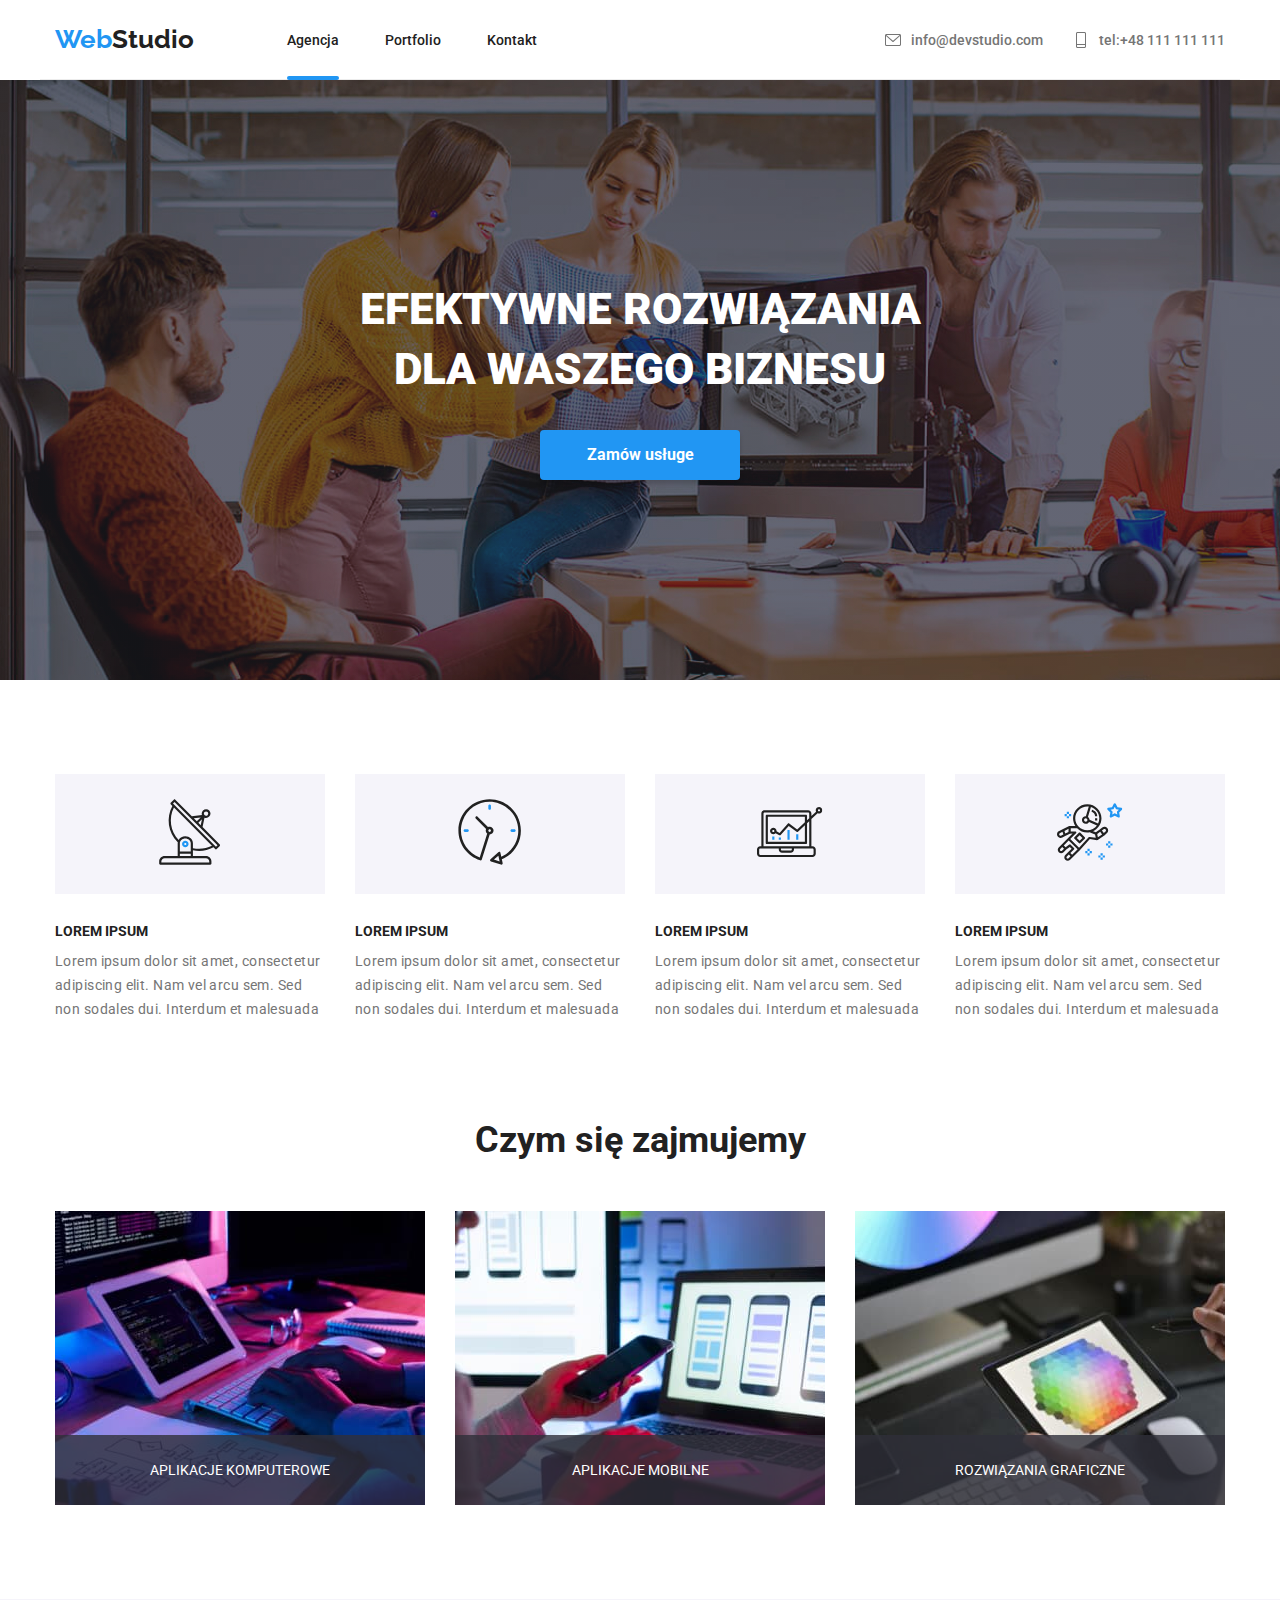
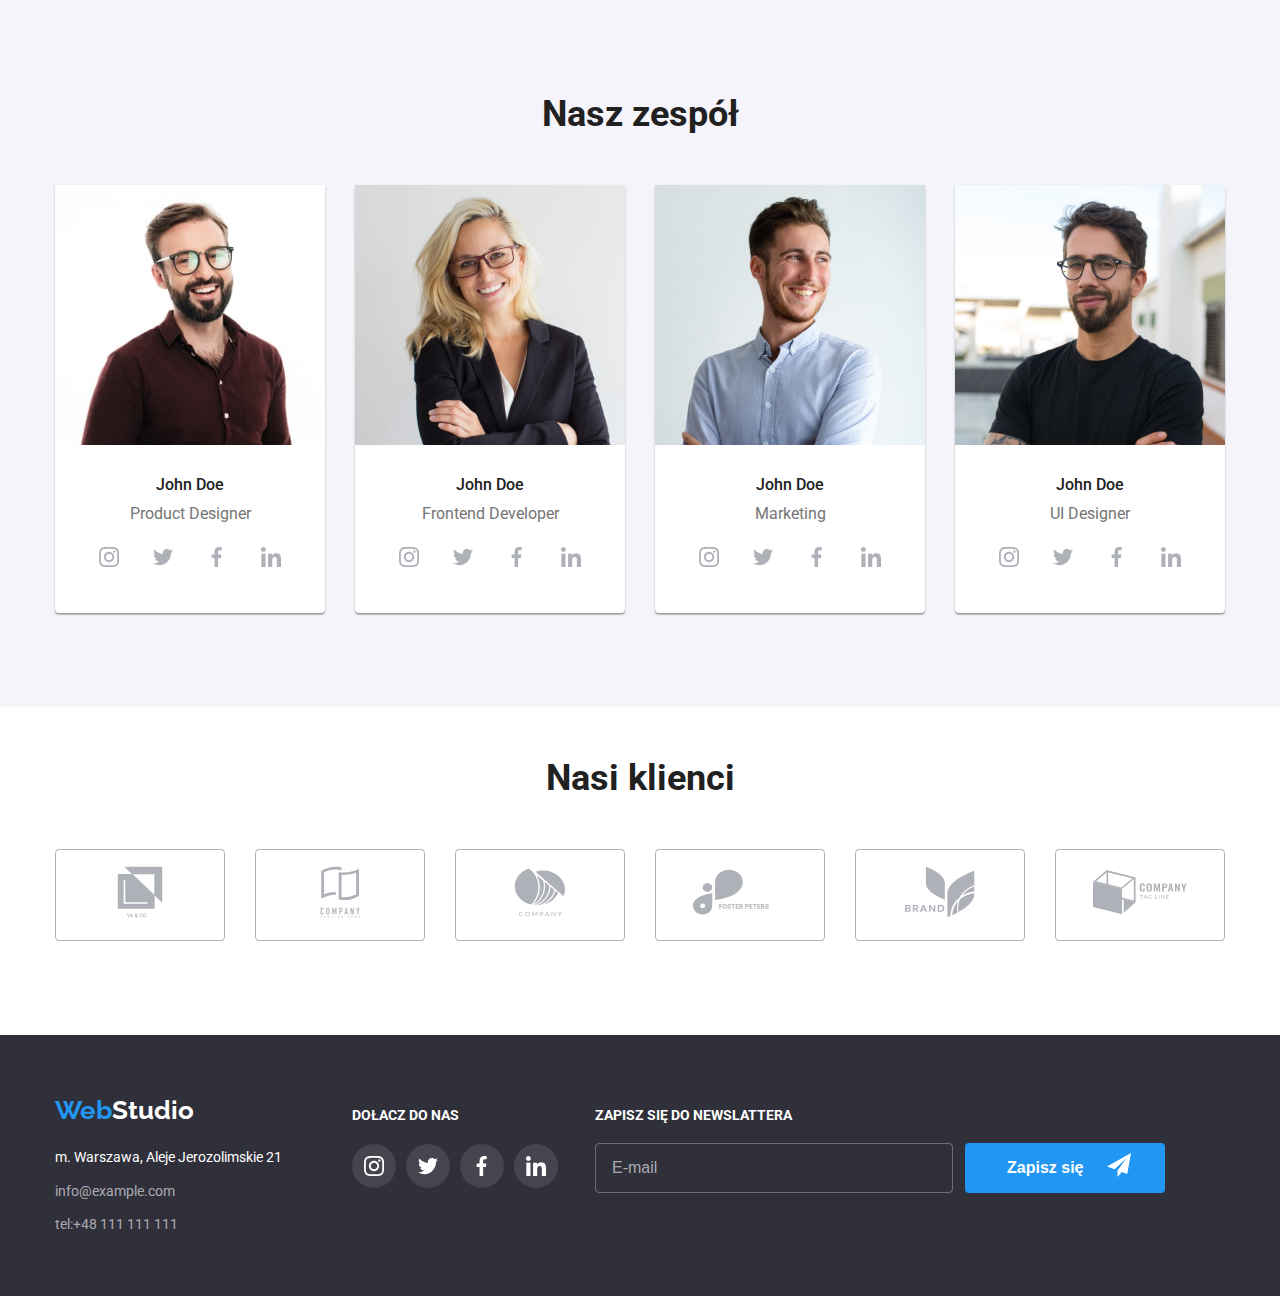
==== commit 89157d40: "zadanie 6" ====
--- a/index.html
+++ b/index.html
@@ -537,30 +537,30 @@
         <button type="button" class= "modal-x" data-modal-close>X</button>
         <a class="form-title">Zostaw swoje dane w formularzu poniżej</a> 
         <form class="modal-form" action="#" method="POST">
-          <label class="name-label"> Imie 
-          <svg class="form-icon">
+          <label class="focus-label"> Imie 
+          <svg class="icon-person form-icon">
             <use href="./images/sprite.svg#icon-person"></use>
           </svg>  
           <input class="window-modal" type="name" name="form-name"/>
           </label>
-          <label> Telefon
-          <svg class="form-icon">
+          <label class="focus-label"> Telefon
+          <svg class="icon-phone-two form-icon">
             <use href="./images/sprite.svg#icon-phone-two"></use>
           </svg>
           <input class="window-modal" type="telephone" name="form-telephone" />
           </label>
-          <label> Email
-          <svg class="form-icon icon-email-two">
+          <label class="focus-label"> Email
+          <svg class="icon-email-two form-icon">
             <use href="./images/sprite.svg#icon-email-two"></use>
           </svg>
           <input class="window-modal" type="email" name="form-email" />
           </label> 
-          <label> Komentarz
-          <textarea class="comments" name="form-comment" placeholder="Wprowadź tekst"></textarea>
+          <label class="focus-label"> Komentarz
+          <textarea class=" window-modal comments" name="form-comment" placeholder="Wprowadź tekst"></textarea>
           </label> 
-          <input class="modal-form-policy visually-hidden" id="user-policy" type="checkbox" name="policy">
+          <input class="window-modal modal-form-policy visually-hidden" id="user-policy" type="checkbox" name="policy">
           <label for="user-policy" class="modal-form-policy-text">
-          Oświadczam iż akceptuję <span class="text-decoration"> Regulamin </span> i <span class="text-decoration"> Politykę Prywatności. </span></label>
+          Oświadczam iż akceptuję <a class="text-decoration" href=""> Regulamin </a> i <a class="text-decoration" href=""> Politykę Prywatności. </a></label>
          <button class="submit-button" type="submit">Wyślij</button> 
         </form>   
         </div>
--- a/css/style.css
+++ b/css/style.css
@@ -833,17 +833,19 @@
     outline: 2px solid #212121;
     border-radius: 3px;
     transition: all 250ms cubic-bezier(0.4, 0, 0.2, 1);
-    margin-right: 7px;
-    margin-left: 54px;
+    margin-right: 8px;
+    margin-left: 55px;
+    cursor: pointer;
  }
 
  .modal-form-policy:checked + .modal-form-policy-text::before {
     background-color:#2196F3;
     border: 3px solid #2196F3;
     background-image: url(../images/accept.svg);
+    background-position: center;
     outline: none;
  }
-  
+
  .visually-hidden{
     position: absolute !important;
     clip: rect(1px 1px 1px 1px);
@@ -855,7 +857,7 @@
     overflow: hidden;
  }
 
- span.text-decoration {
+a.text-decoration {
     color:#2196F3;
     text-decoration: underline;
     font-size: 14px;
@@ -864,13 +866,16 @@
     padding-right: 3px;
  }
 
- .modal-form-policy-text  {
-    display: flex;
+ .modal-form-policy-text {
+    display: flex;
+    align-items: center;
+    justify-content: center;
     align-items: center;
     color: #757575;
     font-size: 14px;
     line-height: 1.714;
     margin-bottom: 30px;
+    margin-right: 55px;
  }
 
  .submit-button {
@@ -896,6 +901,7 @@
     text-align:center;
     justify-content: center;
     align-items: center;
+    margin-bottom: 12px;
  }
 
 .modal{
@@ -904,12 +910,14 @@
     height: 581px;
 }
 
-label {
-    display: block;
+.focus-label {
+    display: block;
+    position: relative;
     color:#757575;
     font-size: 12px;
     line-height: 1.66;
     margin-left: 40px;
+    position: relative;
 }
 
 input {
@@ -921,7 +929,6 @@
     margin-bottom: 10px;
     background-color: transparent;
     padding-left: 42px;
-    position: relative;
 }
 
 input::placeholder {
@@ -972,7 +979,9 @@
     position: absolute;
     width: 18px;
     height: 18px;
-}
+    left: 14px;
+    top: 30px;
+} 
 
 .newsletter {
     margin-top: 12px;
@@ -1006,4 +1015,21 @@
     height: 24px;
     margin-left: 24px;
     margin-right: 13px;
-}+}
+
+input:focus,
+textarea:focus {
+     outline: none;
+}
+
+.window-modal:focus-within {
+    border-color: #2196f3;
+    transition-property: border-color;
+    transition: 250ms cubic-bezier(0.4, 0, 0.2, 1);
+}
+
+.focus-label:focus-within > svg {
+    transition: 250ms cubic-bezier(0.4, 0, 0.2, 1);
+    transition-property: fill;
+    fill: #2196f3;
+}
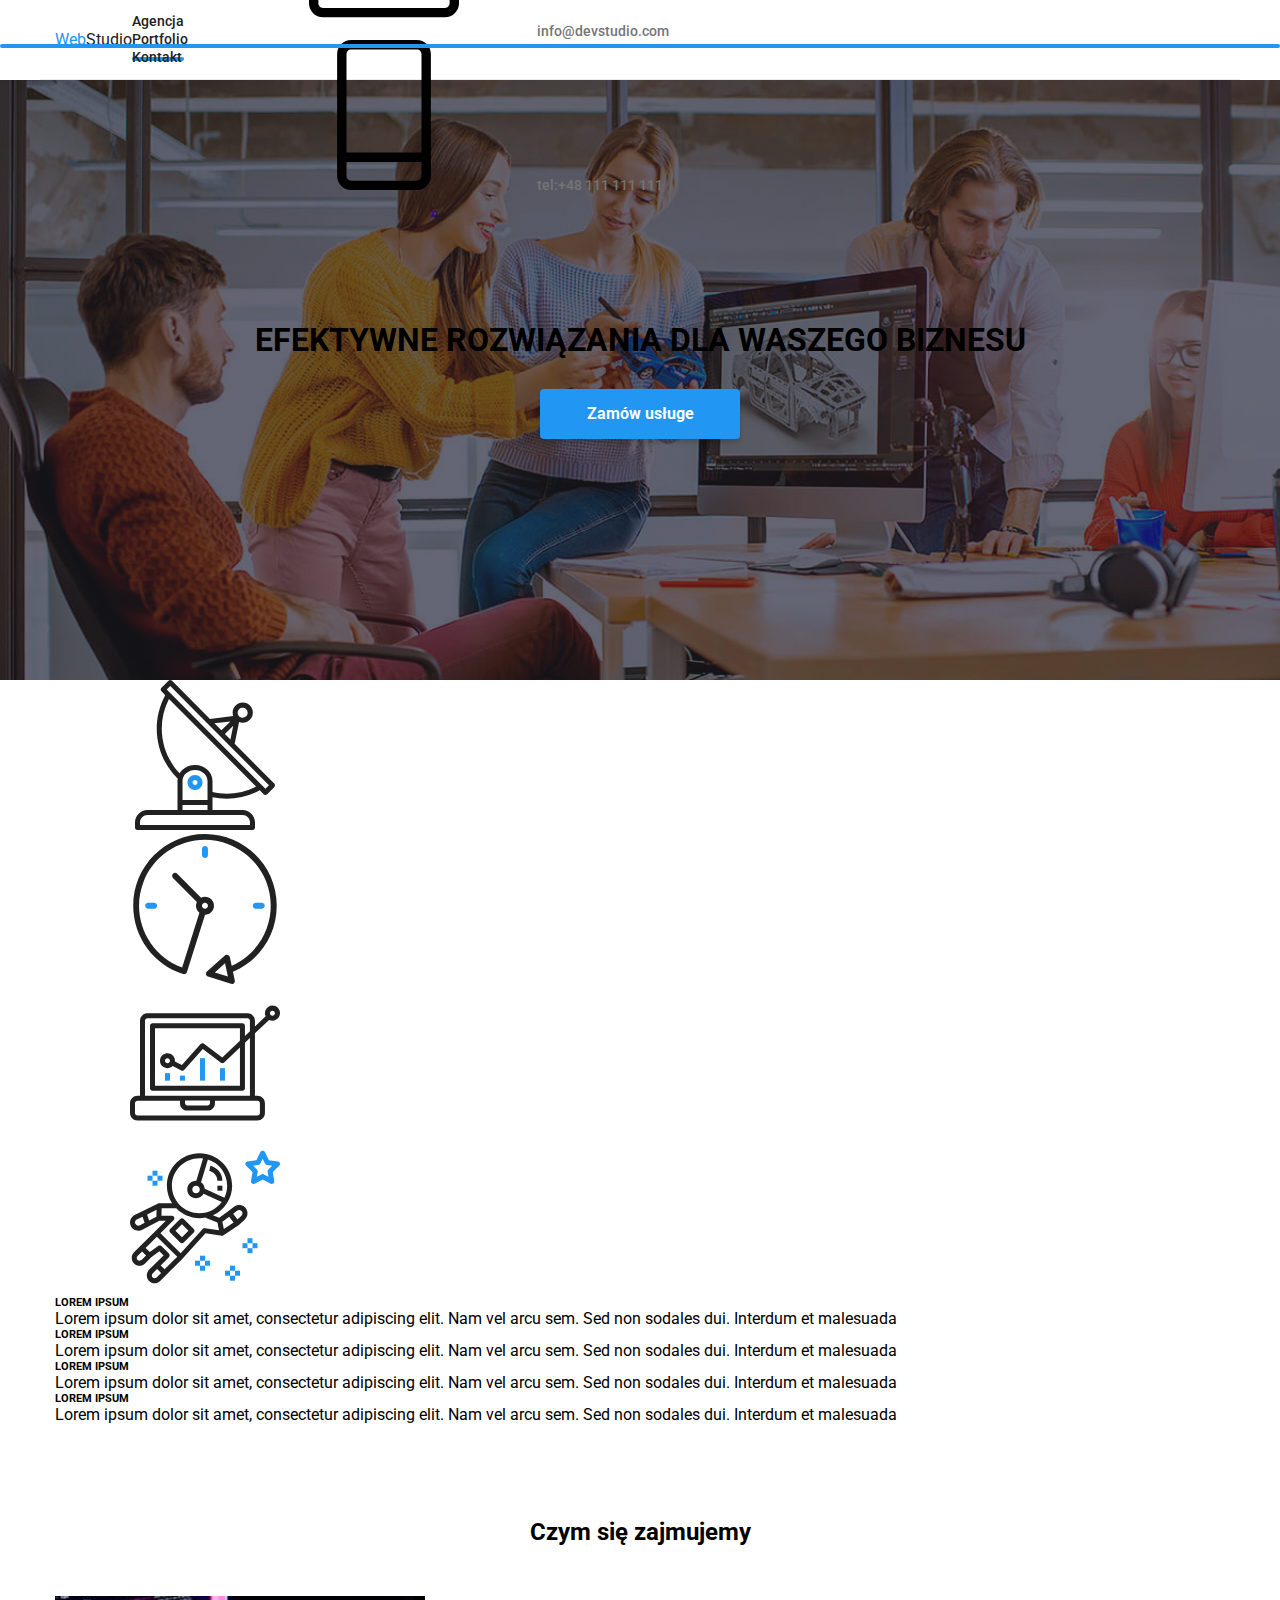
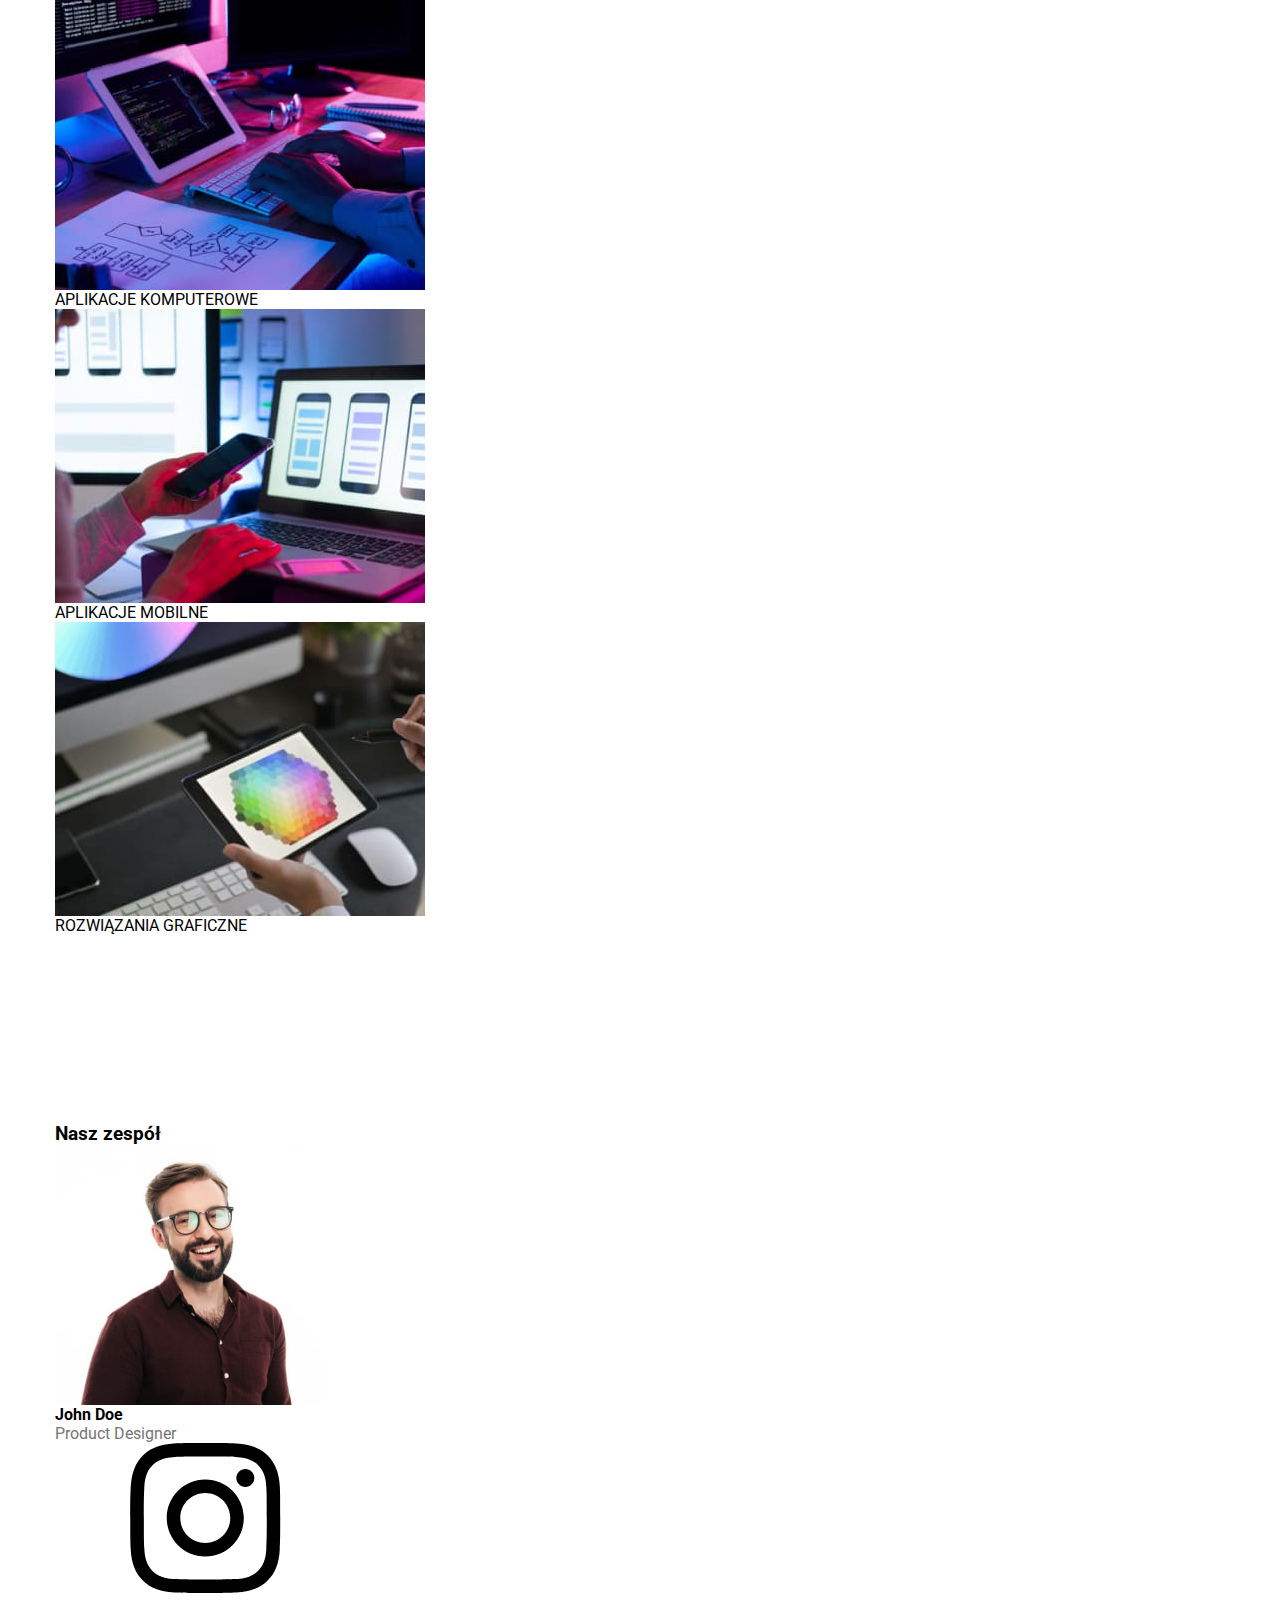
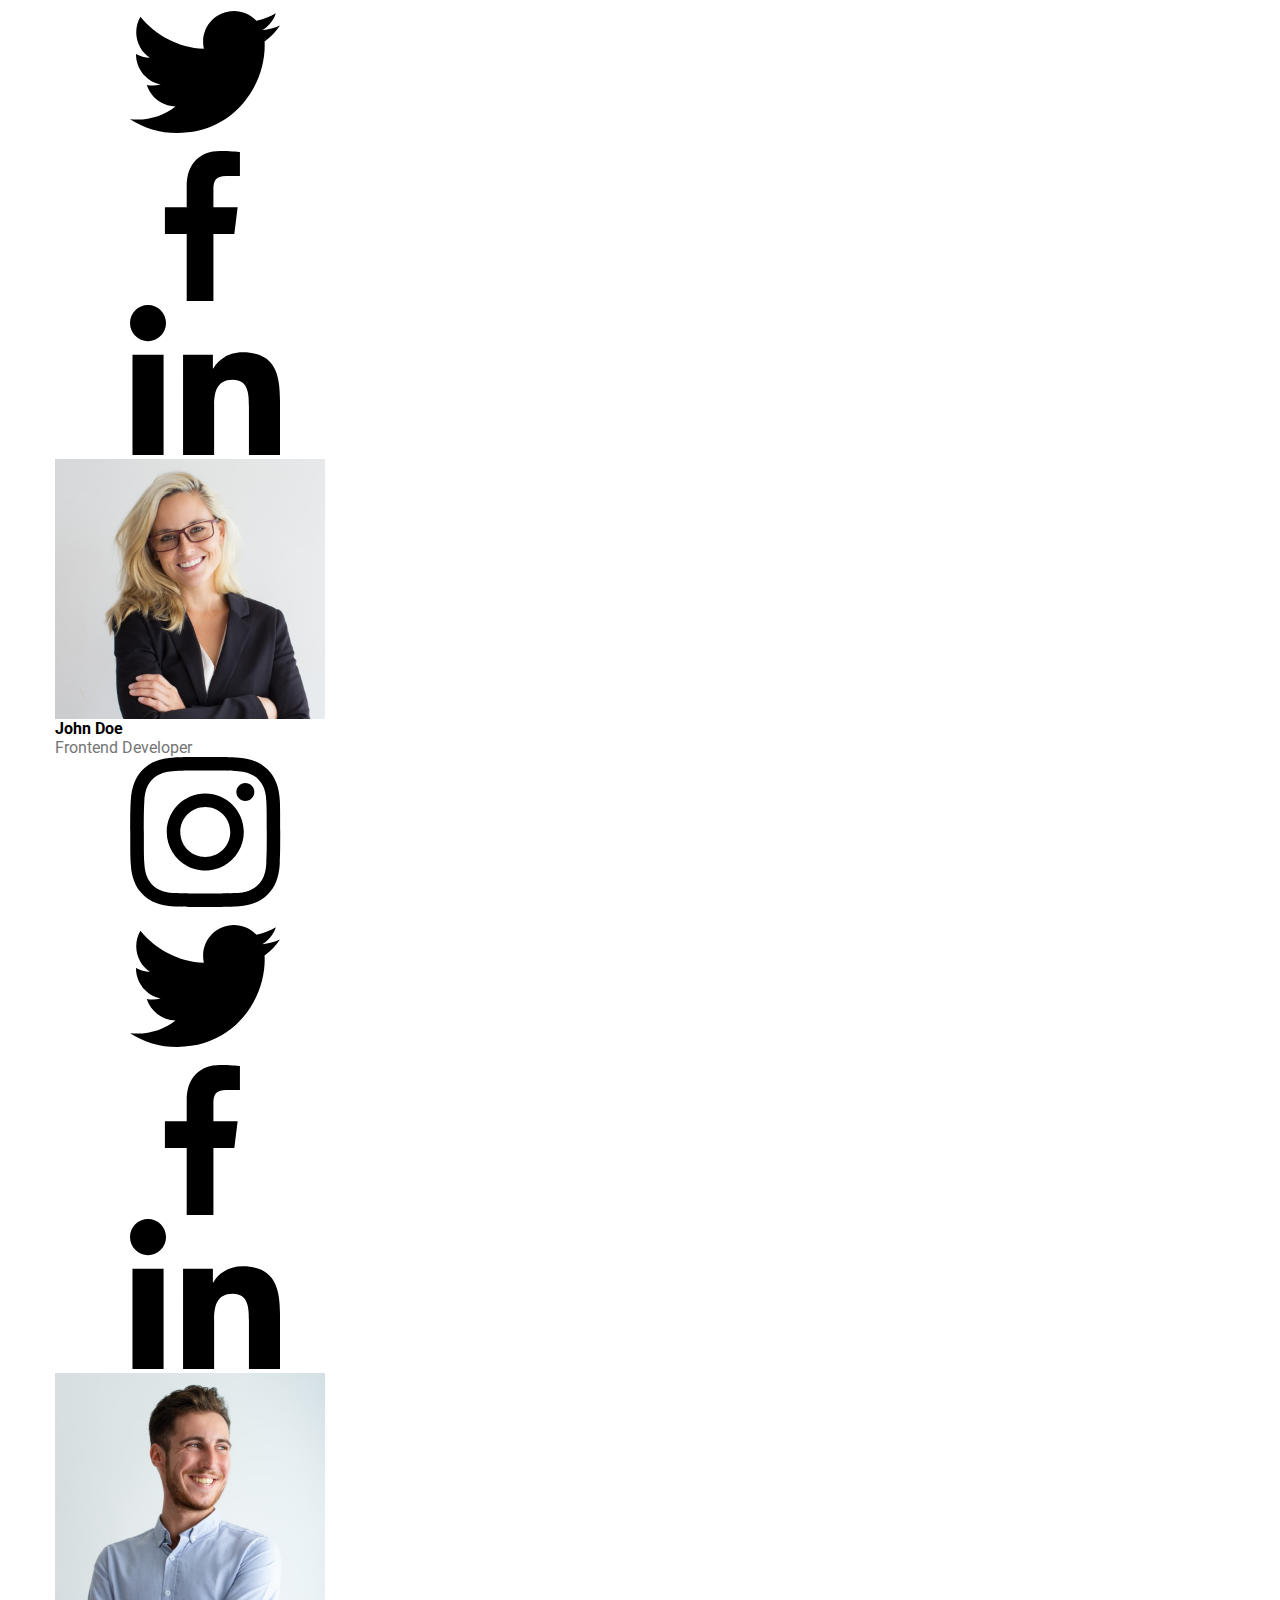
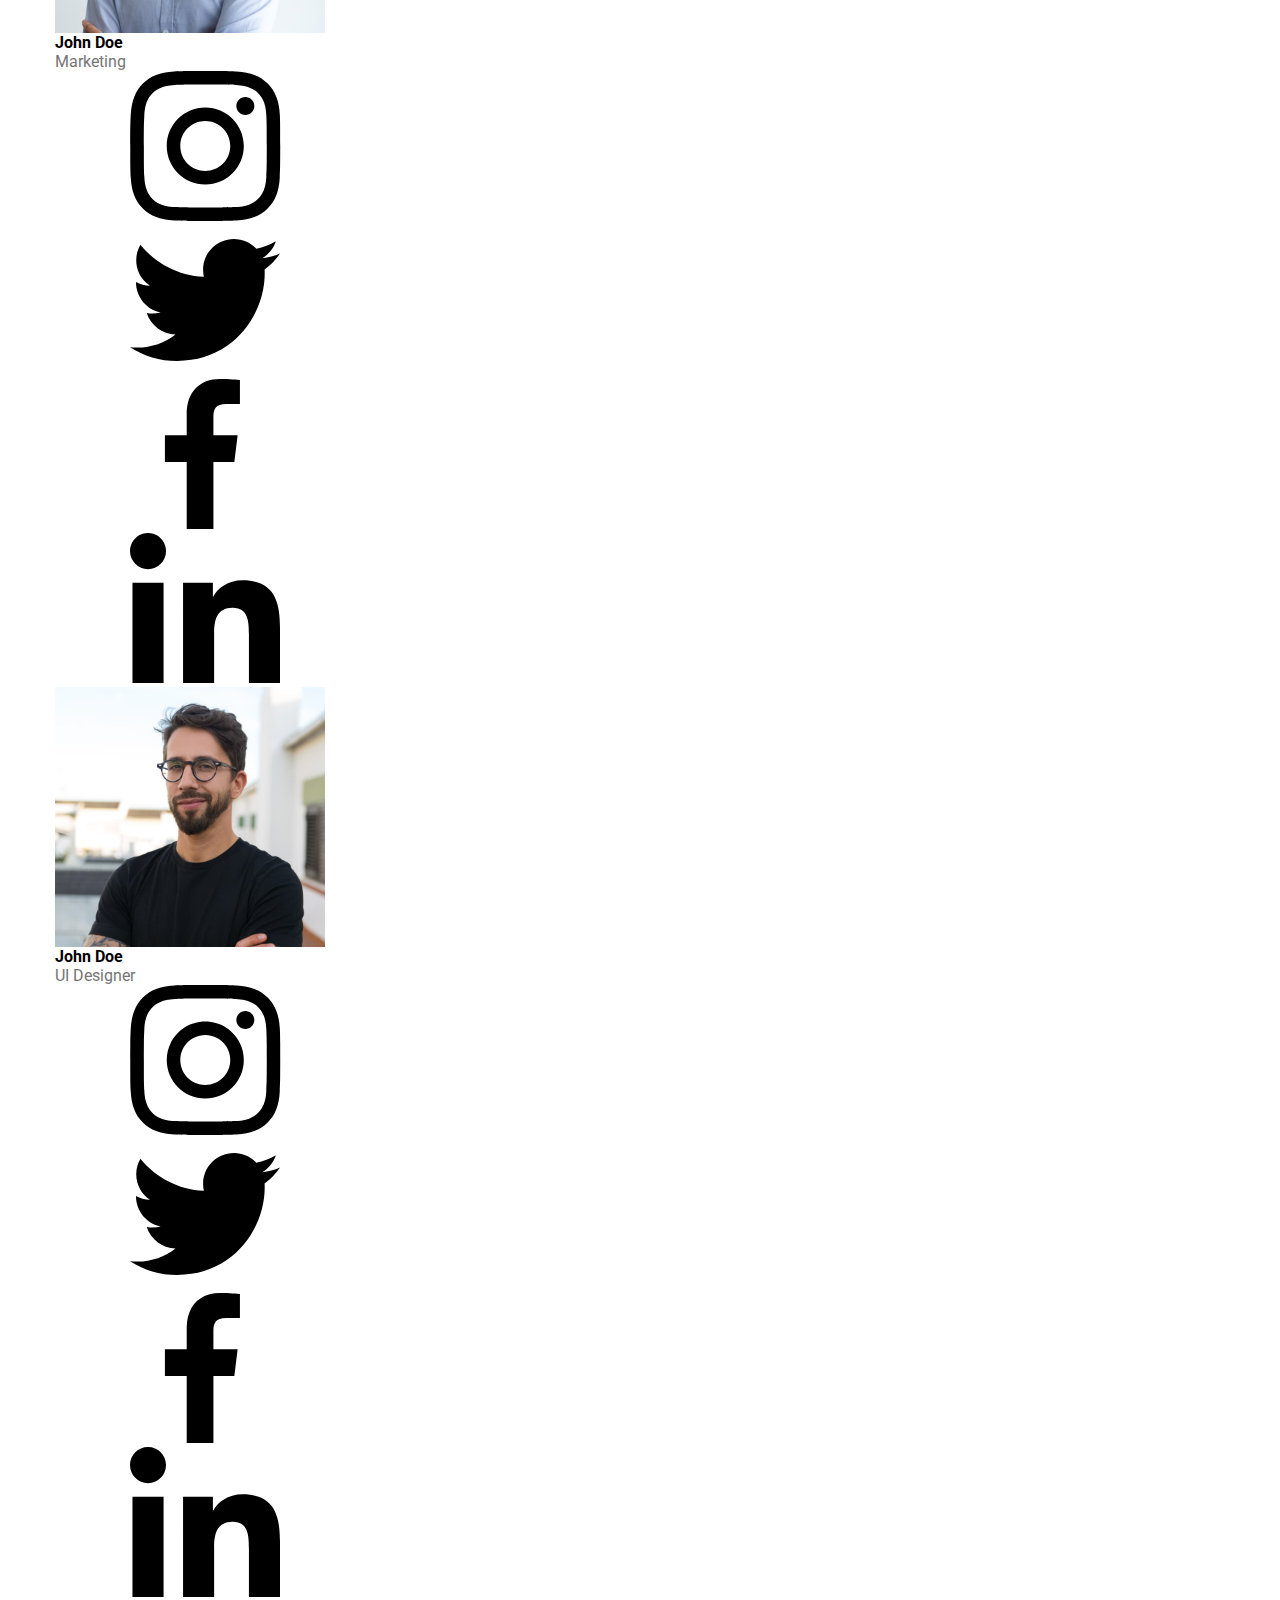
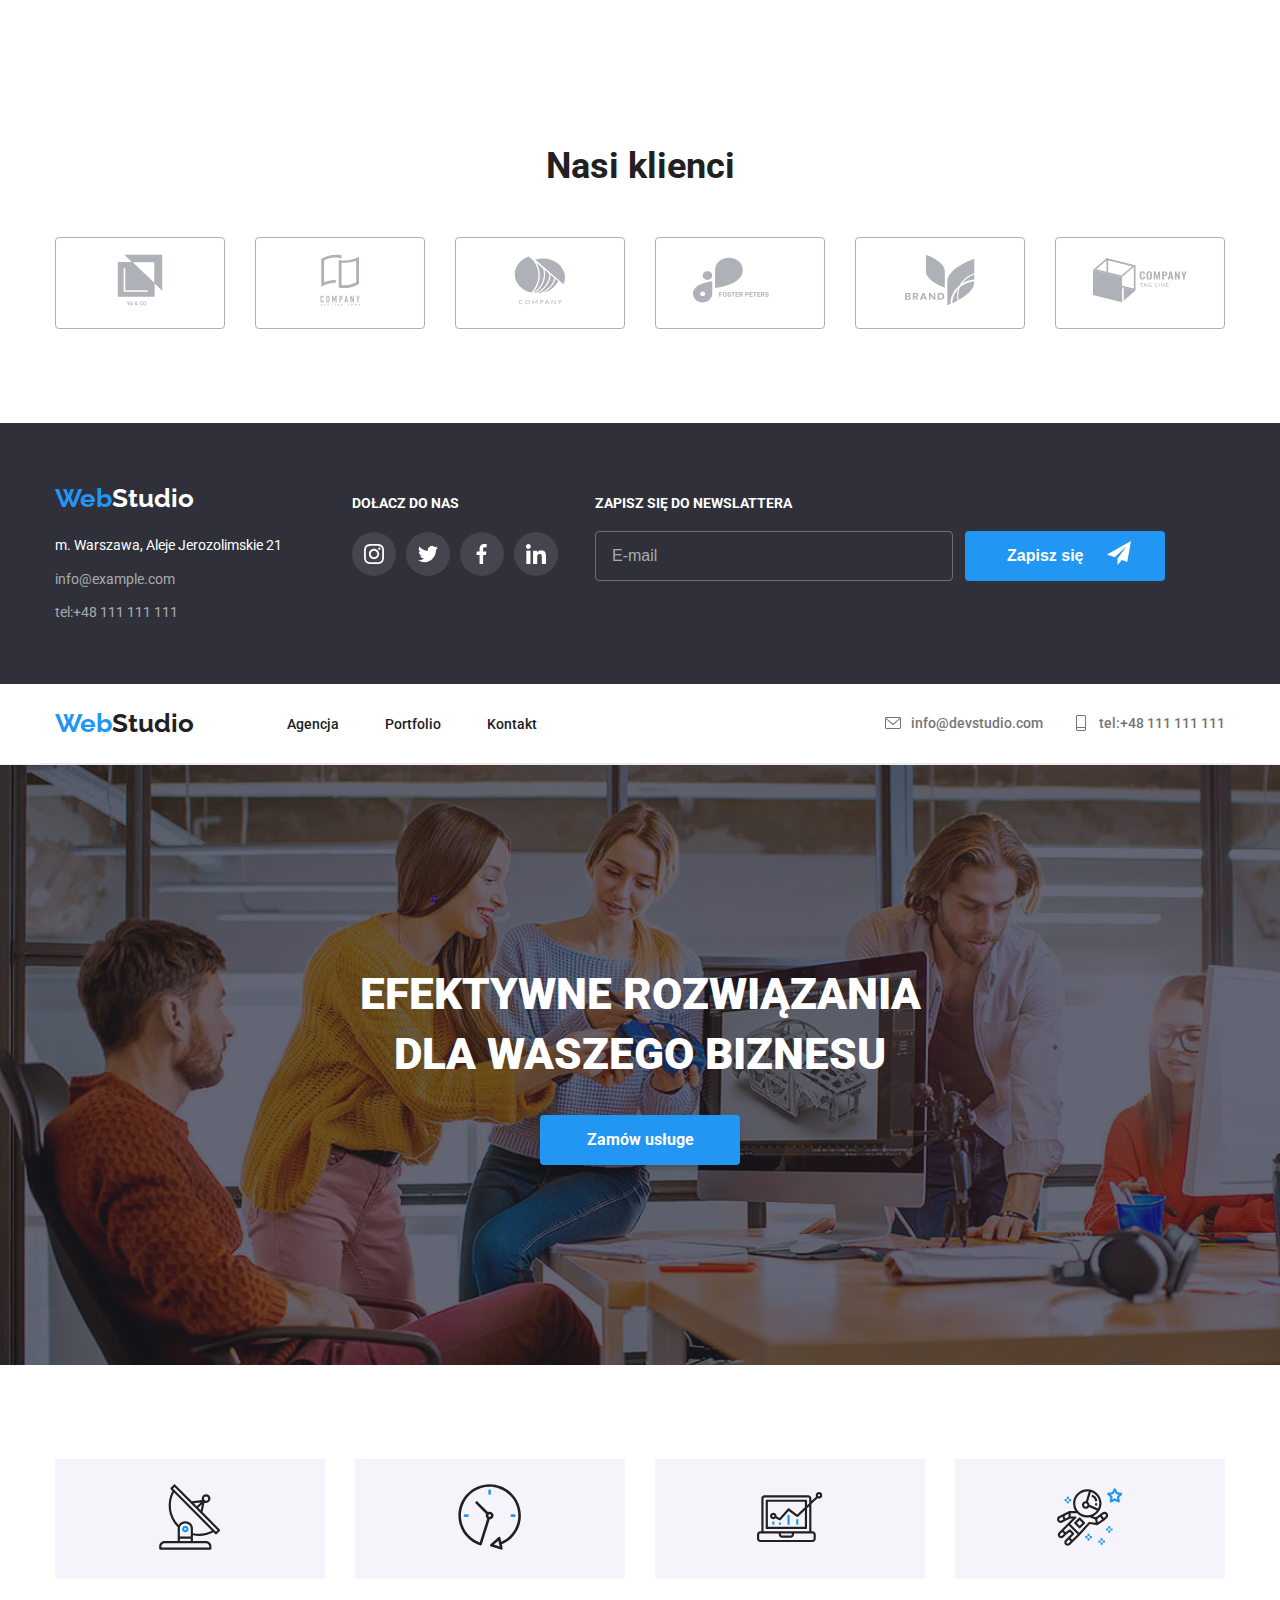
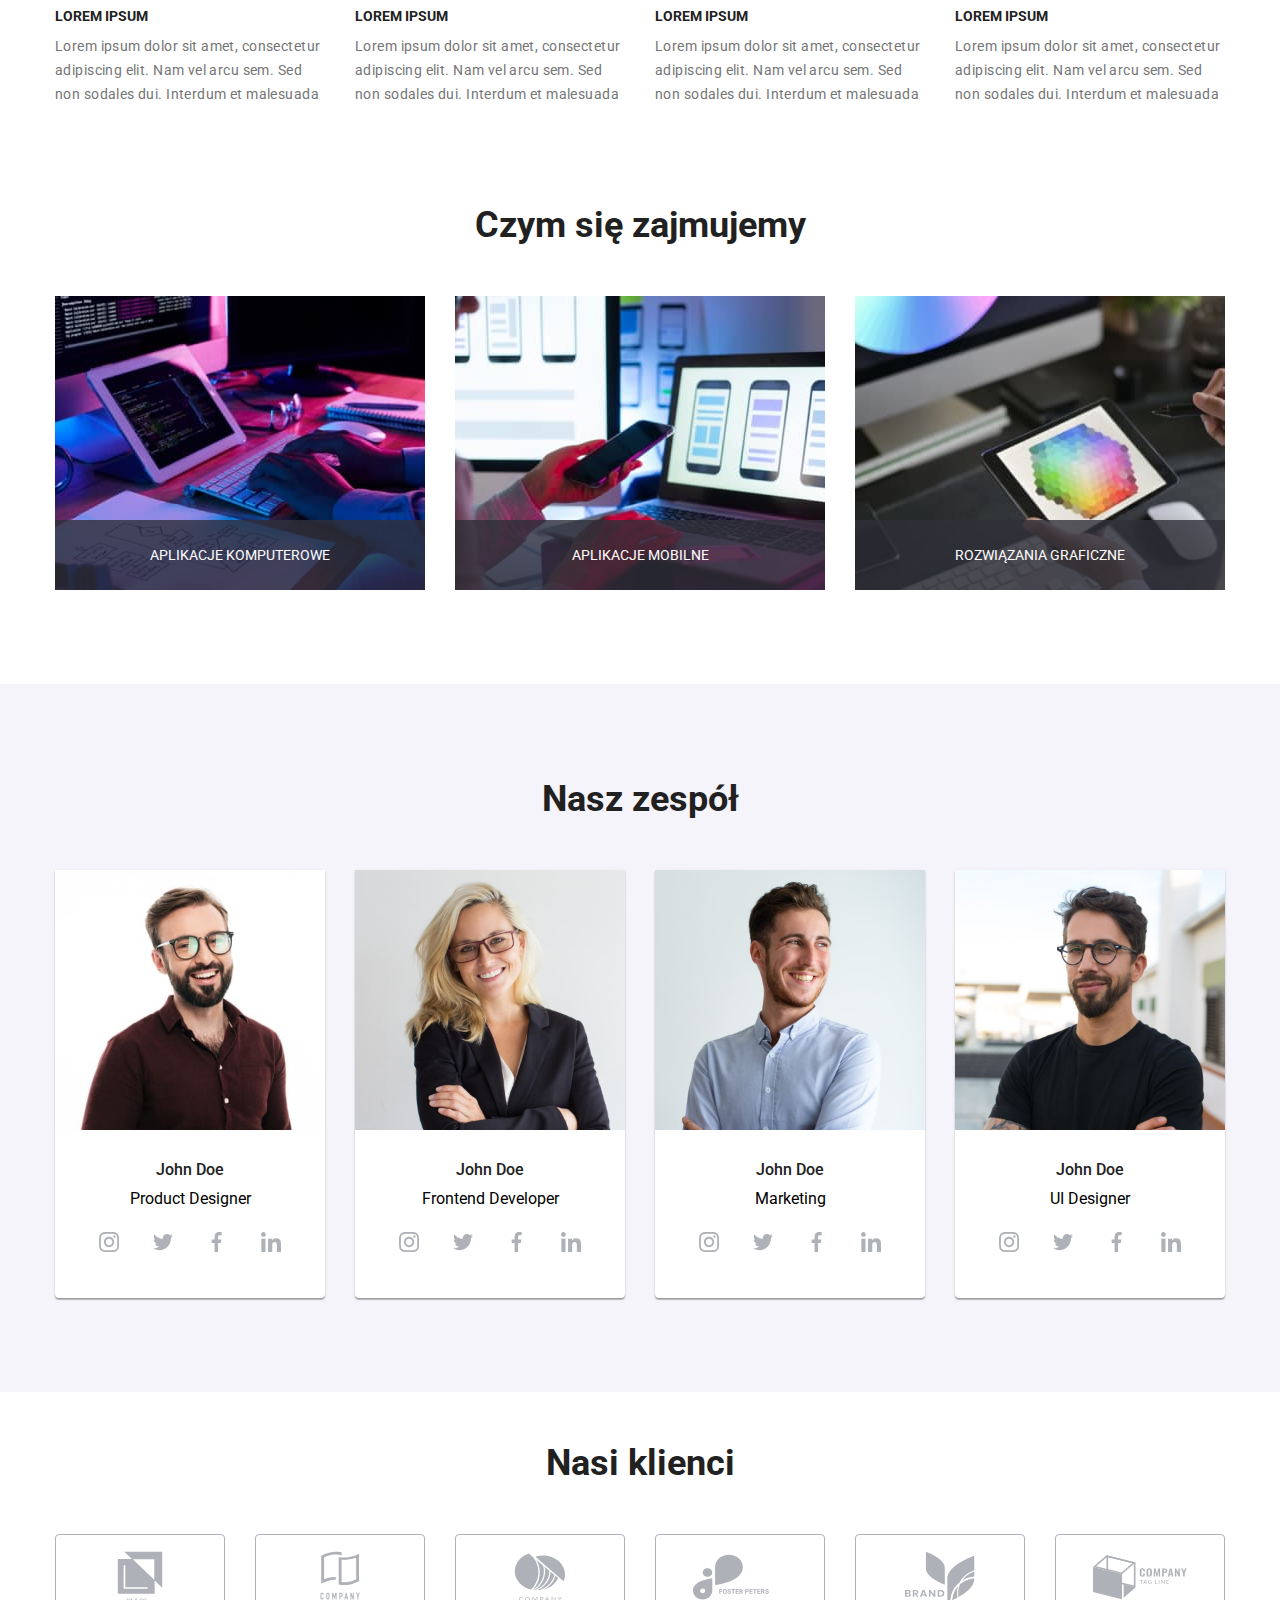
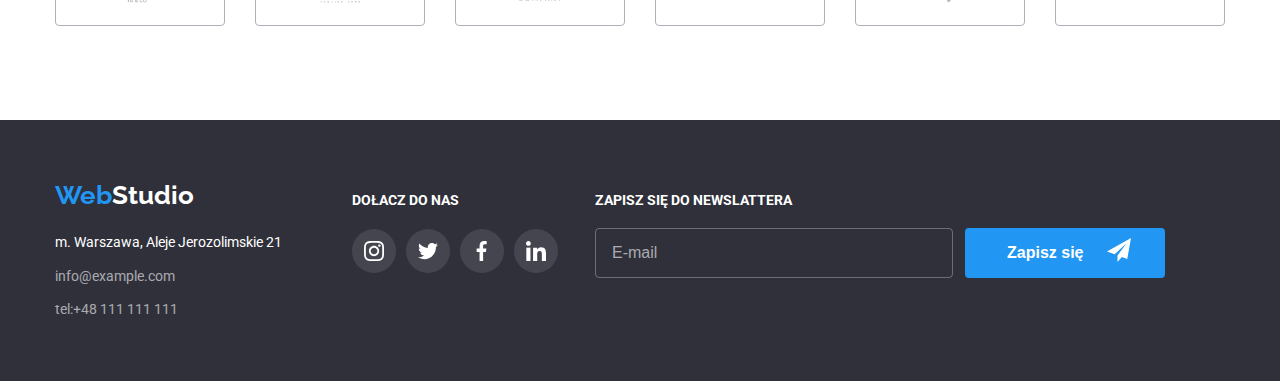
==== commit 91881ffe: "zadanie 7" ====
--- a/index.html
+++ b/index.html
@@ -196,7 +196,7 @@
 
                   <ul class="social-list">
                     <li class="social-list-item">
-                      <a class="social-link-item long-animation" href="#">
+                      <a class="social-link-item" href="#">
                         <svg class="social-icons">
                           <use
                             href="./images/sprite.svg#icon-instagram"
@@ -206,7 +206,7 @@
                     </li>
 
                     <li class="social-list-item">
-                      <a class="social-link-item long-animation" href="#">
+                      <a class="social-link-item" href="#">
                         <svg class="social-icons">
                           <use
                             href="./images/sprite.svg#icon-bird"
@@ -216,7 +216,7 @@
                     </li>
 
                     <li class="social-list-item">
-                      <a class="social-link-item long-animation" href="#">
+                      <a class="social-link-item " href="#">
                         <svg class="social-icons">
                           <use
                             href="./images/sprite.svg#icon-facebook"
@@ -226,7 +226,7 @@
                     </li>
 
                     <li class="social-list-item">
-                      <a class="social-link-item long-animation" href="#">
+                      <a class="social-link-item" href="#">
                         <svg class="social-icons">
                           <use
                             href="./images/sprite.svg#icon-linkedin"
@@ -490,7 +490,7 @@
               <svg class="join-us-footer-icons">
                 <use href="./images/sprite.svg#icon-instagram"></use>
               </svg>
-            </a>
+            </a>        
           </li>
 
           <li class="join-us">
@@ -569,4 +569,579 @@
     <script src="./js/modal.js"></script>
 
   </body>
+</html>
+
+
+
+<!DOCTYPE html>
+<html lang="en">
+  <head>
+    <meta charset="UTF-8" />
+    <meta http-equiv="x-ua-compatible" content="ie=edge" />
+    <meta name="viewport" content="width=device-width, initial-scale=1.0" />
+    <title>Document</title>
+    <link href="css/style.css" rel="stylesheet" type="text/css" />
+    <link rel="preconnect" href="https://fonts.googleapis.com" />
+    <link rel="preconnect" href="https://fonts.gstatic.com" crossorigin />
+    <link
+      href="https://fonts.googleapis.com/css2?family=Raleway:wght@700&family=Roboto:wght@400;500;700;900&display=swap"
+      rel="stylesheet"
+    />
+    <link
+      rel="stylesheet"
+      href="node_modules/modern-normalize/modern-normalize.css"
+    />
+  </head>
+
+  <body>
+    <header class="page-header">
+      <div class="page-header__menu container">
+        <a class="page-header__webstudio-up" href="index.html">
+          <span style="color: #2196f3">Web</span>Studio
+        </a>
+        <nav>
+          <ul class="menu-list">
+            <li class="menu-list__item"><a class="menu-link__item active" href="index.html">Agencja</a></li>
+            <li class="menu-list__item">
+              <a class="menu-link__item" href="portfolio.html">Portfolio</a>
+            </li>
+            <li class="menu-list__item"><a class="menu-link__item" href="#contacts-id">Kontakt</a></li>
+          </ul>
+        </nav>
+
+        <ul class="contacts-list">
+          <li class="contacts-list__item">
+            <a class="contacts-list__link" href="mailto:info@devstudio.com">
+              <svg class="contacts-list__link-poczta">
+                <use href="./images/sprite.svg#icon-poczta"></use>
+              </svg>
+              info@devstudio.com
+            </a>
+          </li>
+
+          <li class="contacts-list__item">
+            <a class="contacts-list__link" href="tel:+48111111111">
+              <svg class="contacts-list__link-telephone">
+                <use href="./images/sprite.svg#icon-telephone"></use>
+              </svg>
+              tel:+48 111 111 111
+            </a>
+          </li>
+        </ul>
+      </div>
+    </header>
+
+    <main>
+      <section class="main-title">
+        <div class="main-title__container container">
+          <h1 class="main-title__page">
+            EFEKTYWNE ROZWIĄZANIA DLA WASZEGO BIZNESU
+          </h1>
+          <button type="button" data-modal-open>Zamów usługe</button>
+        </div>
+      </section>
+
+      <section>
+        <div class="lorem-ipsum-picture container">
+          <ul class="lorem-ipsum-picture__list">
+            <li class="lorem-ipsum-picture__item">
+              <a class="lorem-ipsum-picture__link" href="#">
+                <svg class="lorem-ipsum-picture__images">
+                  <use href="./images/sprite.svg#icon-antenna"></use>
+                </svg>
+              </a>
+            </li>
+            <li class="lorem-ipsum-picture__item">
+              <a class="lorem-ipsum-picture__link" href="#">
+                <svg class="lorem-ipsum-picture__images">
+                  <use href="./images/sprite.svg#icon-clock"></use>
+                </svg>
+              </a>
+            </li>
+
+            <li class="lorem-ipsum-picture__item">
+              <a class="lorem-ipsum-picture__link" href="#">
+                <svg class="lorem-ipsum-picture__images">
+                  <use href="./images/sprite.svg#icon-diagram"></use>
+                </svg>
+              </a>
+            </li>
+
+            <li class="lorem-ipsum-picture__item">
+              <a class="lorem-ipsum-picture__link" href="#">
+                <svg class="lorem-ipsum-picture__images">
+                  <use
+                    href="./images/sprite.svg#icon-astronaut"
+                  ></use>
+                </svg>
+              </a>
+            </li>
+          </ul>
+        </div>
+      </section>
+
+      <section>
+        <div class="lorem-ipsum-text container">
+          <ul class="lorem-ipsum-text__list">
+            <li class="lorem-ipsum-text__item">
+              <h6 class="lorem-ipsum-text__title">LOREM IPSUM</h6>
+              <p class="lorem-ipsum-text__contents">
+                Lorem ipsum dolor sit amet, consectetur adipiscing elit. Nam vel
+                arcu sem. Sed non sodales dui. Interdum et malesuada
+              </p>
+            </li>
+
+            <li class="lorem-ipsum-text__item">
+              <h6 class="lorem-ipsum-text__title">LOREM IPSUM</h6>
+              <p class="lorem-ipsum-text__contents">
+                Lorem ipsum dolor sit amet, consectetur adipiscing elit. Nam vel
+                arcu sem. Sed non sodales dui. Interdum et malesuada
+              </p>
+            </li>
+
+            <li class="lorem-ipsum-text__item">
+              <h6 class="lorem-ipsum-text__title">LOREM IPSUM</h6>
+              <p class="lorem-ipsum-text__contents">
+                Lorem ipsum dolor sit amet, consectetur adipiscing elit. Nam vel
+                arcu sem. Sed non sodales dui. Interdum et malesuada
+              </p>
+            </li>
+
+            <li class="lorem-ipsum-text__item">
+              <h6 class="lorem-ipsum-text__title">LOREM IPSUM</h6>
+              <p class="lorem-ipsum-text__contents">
+                Lorem ipsum dolor sit amet, consectetur adipiscing elit. Nam vel
+                arcu sem. Sed non sodales dui. Interdum et malesuada
+              </p>
+            </li>
+          </ul>
+        </div>
+      </section>
+
+      <section class="section">
+        <div class="subsection-offer container">
+          <h2 class="subsection-offer__title">Czym się zajmujemy</h2>
+          <ul class="subsection-offer__list">
+            <li class="subsection-offer__item">
+              <img
+                src="./images/16.jpg"
+                alt="photo-1"
+                width="370"
+                height="294"
+              />
+              <div class="subsection-offer__layout">APLIKACJE KOMPUTEROWE</div>
+            </li>
+            <li class="subsection-offer__item">
+              <img
+                src="./images/14.jpg"
+                alt="photo-2"
+                width="370"
+                height="294"
+              />
+              <div class="subsection-offer__layout">APLIKACJE MOBILNE</div>
+            </li>
+            <li class="subsection-offer__item">
+              <img
+                src="./images/15.jpg"
+                alt="photo-3"
+                width="370"
+                height="294"
+              />
+              <div class="subsection-offer__layout">ROZWIĄZANIA GRAFICZNE</div>
+            </li>
+          </ul>
+        </div>
+      </section>
+
+      <section class="work-team section">
+        <div class="work-team__container container">
+          <h3 class="work-team__title">Nasz zespół</h3>
+          <ul class="work-team__list">
+            <li class="work-team__members">
+              <figure class="work-team__images">
+                <img
+                  src="./images/13.jpg"
+                  alt="John Doe"
+                  width="270"
+                  height="260"
+                />
+                <figcaption class="work-team__description">
+                  <h4 class="work-team__description-name">John Doe</h4>
+                  <p class="work-team__description-occupation">Product Designer</p>
+
+                  <ul class="work-team__description-list">
+                    <li class="work-team__description-item">
+                      <a class="work-team__description-link" href="#">
+                        <svg class="work-team__description-icons">
+                          <use
+                            href="./images/sprite.svg#icon-instagram"
+                          ></use>
+                        </svg>
+                      </a>
+                    </li>
+
+                    <li class="work-team__description-item">
+                      <a class="work-team__description-link" href="#">
+                        <svg class="work-team__description-icons">
+                          <use
+                            href="./images/sprite.svg#icon-bird"
+                          ></use>
+                        </svg>
+                      </a>
+                    </li>
+
+                    <li class="work-team__description-item">
+                      <a class="work-team__description-link" href="#">
+                        <svg class="work-team__description-icons">
+                          <use
+                            href="./images/sprite.svg#icon-facebook"
+                          ></use>
+                        </svg>
+                      </a>
+                    </li>
+
+                    <li class="work-team__description-item">
+                      <a class="work-team__description-link" href="#">
+                        <svg class="work-team__description-icons">
+                          <use
+                            href="./images/sprite.svg#icon-linkedin"
+                          ></use>
+                        </svg>
+                      </a>
+                    </li>
+                  </ul>
+                </figcaption>
+              </figure>
+            </li>
+
+            <li class="work-team__members">
+              <figure class="work-team__images">
+                <img
+                  src="./images/1.jpg"
+                  alt="woman"
+                  width="270"
+                  height="260"
+                />
+                <figcaption class="work-team__description">
+                  <h4 class="work-team__description-name">John Doe</h4>
+                  <p class="work-team__description-occupation">Frontend Developer</p>
+                  <ul class="work-team__description-list">
+                    <li class="work-team__description-item">
+                      <a class="work-team__description-link" href="#">
+                        <svg class="work-team__description-icons">
+                          <use
+                            href="./images/sprite.svg#icon-instagram"
+                          ></use>
+                        </svg>
+                      </a>
+                    </li>
+
+                    <li class="work-team__description-item">
+                      <a class="work-team__description-link" href="#">
+                        <svg class="work-team__description-icons">
+                          <use
+                            href="./images/sprite.svg#icon-bird"
+                          ></use>
+                        </svg>
+                      </a>
+                    </li>
+
+                    <li class="work-team__description-item">
+                      <a class="work-team__description-link" href="#">
+                        <svg class="work-team__description-icons">
+                          <use
+                            href="./images/sprite.svg#icon-facebook"
+                          ></use>
+                        </svg>
+                      </a>
+                    </li>
+
+                    <li class="work-team__description-item">
+                      <a class="work-team__description-link" href="#">
+                        <svg class="work-team__description-icons">
+                          <use
+                            href="./images/sprite.svg#icon-linkedin"
+                          ></use>
+                        </svg>
+                      </a>
+                    </li>
+                  </ul>
+                </figcaption>
+              </figure>
+            </li>
+
+            <li class="work-team__members">
+              <figure class="work-team__images">
+                <img
+                  src="./images/2.jpg"
+                  alt="man 2"
+                  width="270"
+                  height="260"
+                />
+                <figcaption class="work-team__description">
+                  <h4 class="work-team__description-name">John Doe</h4>
+                  <p class="work-team__description-occupation">Marketing</p>
+                  <ul class="work-team__description-list">
+                    <li class="work-team__description-item">
+                      <a class="work-team__description-link" href="#">
+                        <svg class="work-team__description-icons">
+                          <use
+                            href="./images/sprite.svg#icon-instagram"
+                          ></use>
+                        </svg>
+                      </a>
+                    </li>
+
+                    <li class="work-team__description-item">
+                      <a class="work-team__description-link" href="#">
+                        <svg class="work-team__description-icons">
+                          <use
+                            href="./images/sprite.svg#icon-bird"
+                          ></use>
+                        </svg>
+                      </a>
+                    </li>
+
+                    <li class="work-team__description-item">
+                      <a class="work-team__description-link" href="#">
+                        <svg class="work-team__description-icons">
+                          <use
+                            href="./images/sprite.svg#icon-facebook"
+                          ></use>
+                        </svg>
+                      </a>
+                    </li>
+
+                    <li class="work-team__description-item">
+                      <a class="work-team__description-link" href="#">
+                        <svg class="work-team__description-icons">
+                          <use
+                            href="./images/sprite.svg#icon-linkedin"
+                          ></use>
+                        </svg>
+                      </a>
+                    </li>
+                  </ul>
+                </figcaption>
+              </figure>
+            </li>
+
+            <li class="work-team__members"></li>
+            <figure class="work-team__images">
+              <img src="./images/3.jpg" alt="man 3" width="270" height="260" />
+              <figcaption class="work-team__description">
+                <h4 class="work-team__description-name">John Doe</h4>
+                <p class="work-team__description-occupation">UI Designer</p>
+
+                <ul class="work-team__description-list">
+                  <li class="work-team__description-item">
+                    <a class="work-team__description-link" href="#">
+                      <svg class="work-team__description-icons">
+                        <use
+                          href="./images/sprite.svg#icon-instagram"
+                        ></use>
+                      </svg>
+                    </a>
+                  </li>
+
+                  <li class="work-team__description-item">
+                    <a class="work-team__description-link" href="#">
+                      <svg class="work-team__description-icons">
+                        <use
+                          href="./images/sprite.svg#icon-bird"
+                        ></use>
+                      </svg>
+                    </a>
+                  </li>
+
+                  <li class="work-team__description-item">
+                    <a class="work-team__description-link" href="#">
+                      <svg class="work-team__description-icons">
+                        <use
+                          href="./images/sprite.svg#icon-facebook"
+                        ></use>
+                      </svg>
+                    </a>
+                  </li>
+
+                  <li class="work-team__description-item">
+                    <a class="work-team__description-link" href="#">
+                      <svg class="work-team__description-icons">
+                        <use
+                          href="./images/sprite.svg#icon-linkedin"
+                        ></use>
+                      </svg>
+                    </a>
+                  </li>
+                </ul>
+              </figcaption>
+            </figure>
+          </ul>
+        </div>
+      </section>
+      <div class="container">
+        <h4 class="customers">Nasi klienci</h4>
+        <ul class="our-customers">
+          <li class="our-customers-items">
+            <a class="our-customers-icons " href="#">
+              <svg class="customers-icons">
+                <use href="./images/sprite.svg#icon-square"></use>
+              </svg>
+            </a>
+          </li>
+
+          <li class="our-customers-items">
+            <a class="our-customers-icons" href="#">
+              <svg class="customers-icons">
+                <use href="./images/sprite.svg#icon-rectangle"></use>
+              </svg>
+            </a>
+          </li>
+
+          <li class="our-customers-items">
+            <a class="our-customers-icons" href="#">
+              <svg class="customers-icons">
+                <use href="./images/sprite.svg#icon-company"></use>
+              </svg>
+            </a>
+          </li>
+
+          <li class="our-customers-items">
+            <a class="our-customers-icons" href="#">
+              <svg class="customers-icons">
+                <use href="./images/sprite.svg#icon-krople"></use>
+              </svg>
+            </a>
+          </li>
+
+          <li class="our-customers-items">
+            <a class="our-customers-icons" href="#">
+              <svg class="customers-icons">
+                <use href="./images/sprite.svg#icon-listki"></use>
+              </svg>
+            </a>
+          </li>
+
+          <li class="our-customers-items">
+            <a class="our-customers-icons" href="#">
+              <svg class="customers-icons">
+                <use href="./images/sprite.svg#icon-boxx"></use>
+              </svg>
+            </a>
+          </li>
+        </ul>
+      </div>
+      </section>
+    </main>
+
+    <footer id="contacts-id" class="footer">
+    
+      <div class="page-footer-items container">
+      <div class="page-footer">
+        <a class="webstudio-down" href="index.html">
+          <span style="color: #2196f3">Web</span>Studio
+        </a>
+
+        <address class="address">
+          <ul class="contact-2">
+            <li class="contacts-address">
+              m. Warszawa, Aleje Jerozolimskie 21
+            </li>
+            <li class="contacts-email">
+              <a href="mailto:info@example.com">info@example.com</a>
+            </li>
+            <li class="contacts-telephone">
+              <a href="tel:+48111111111">tel:+48 111 111 111</a>
+            </li>
+          </ul>
+        </address>
+      </div>
+
+      <div class="join-us-icons">
+        <h4 class="join-us-title">DOŁACZ DO NAS</h4>
+        <ul class="join-us-list">
+          <li class="join-us">
+            <a class="join-us-footer" href="#">
+              <svg class="join-us-footer-icons">
+                <use href="./images/sprite.svg#icon-instagram"></use>
+              </svg>
+            </a>        
+          </li>
+
+          <li class="join-us">
+            <a class="join-us-footer" href="#">
+              <svg class="join-us-footer-icons">
+                <use href="./images/sprite.svg#icon-bird"></use>
+              </svg>
+            </a>
+          </li>
+
+          <li class="join-us">
+            <a class="join-us-footer" href="#">
+              <svg class="join-us-footer-icons">
+                <use href="./images/sprite.svg#icon-facebook"></use>
+              </svg>
+            </a>
+          </li>
+
+          <li class="join-us">
+            <a class="join-us-footer" href="#">
+              <svg class="join-us-footer-icons">
+                <use href="./images/sprite.svg#icon-linkedin"></use>
+              </svg>
+            </a>
+          </li>
+        </ul>
+      </div>
+        <div class="newsletter">
+        <form class="email-form" action="#" method="POST" placeholder="E-mail">
+          <label class="email-label"> ZAPISZ SIĘ DO NEWSLATTERA
+          <input class="newsletter-input" type="e-mail" name="e-mail" placeholder="E-mail"/> 
+          </label> 
+        <button class="save-button" type="submit">Zapisz się
+          <svg class="icon-icon-send">
+            <use href="./images/sprite.svg#icon-icon-send"></use>
+          </svg> 
+        </button> 
+          </div>
+      </div>
+      </footer>
+
+    <div class="backdrop is-hidden" data-modal>
+      <div class="modal">
+        <button type="button" class= "modal-x" data-modal-close>X</button>
+        <a class="form-title">Zostaw swoje dane w formularzu poniżej</a> 
+        <form class="modal-form" action="#" method="POST">
+          <label class="focus-label"> Imie 
+          <svg class="icon-person form-icon">
+            <use href="./images/sprite.svg#icon-person"></use>
+          </svg>  
+          <input class="window-modal" type="name" name="form-name"/>
+          </label>
+          <label class="focus-label"> Telefon
+          <svg class="icon-phone-two form-icon">
+            <use href="./images/sprite.svg#icon-phone-two"></use>
+          </svg>
+          <input class="window-modal" type="telephone" name="form-telephone" />
+          </label>
+          <label class="focus-label"> Email
+          <svg class="icon-email-two form-icon">
+            <use href="./images/sprite.svg#icon-email-two"></use>
+          </svg>
+          <input class="window-modal" type="email" name="form-email" />
+          </label> 
+          <label class="focus-label"> Komentarz
+          <textarea class=" window-modal comments" name="form-comment" placeholder="Wprowadź tekst"></textarea>
+          </label> 
+          <input class="window-modal modal-form-policy visually-hidden" id="user-policy" type="checkbox" name="policy">
+          <label for="user-policy" class="modal-form-policy-text">
+          Oświadczam iż akceptuję <a class="text-decoration" href=""> Regulamin </a> i <a class="text-decoration" href=""> Politykę Prywatności. </a></label>
+         <button class="submit-button" type="submit">Wyślij</button> 
+        </form>   
+        </div>
+    </div> 
+
+    <script src="./js/modal.js"></script>
+
+  </body>
 </html>--- a/css/style.css
+++ b/css/style.css
@@ -24,7 +24,7 @@
     list-style-type: none;
 }
 
-.nasz-zespół {
+.work-team {
     background: var(--white);
 }
 
@@ -80,7 +80,7 @@
     color: var(--grey);
 }
 
-.webstudio-up {
+.page-header__webstudio-up {
     cursor: pointer;
     font-family: 'Raleway';
     font-weight: 700;
@@ -100,7 +100,7 @@
     cursor: pointer;
 } 
 
-.main-title-page {
+.main-title__page {
     font-weight: 900;
     font-size: 44px;
     line-height: 1.36;
@@ -140,14 +140,14 @@
                 0px 3px rgba(0, 0, 0, 0.1);
 }
 
-.lorem-ipsum h6 {
+.lorem-ipsum-text__title {
     font-weight: 700;
     font-size: 14px;
     line-height: 1.14;
     color: var(--grey-dark);
 }
 
-.lorem-ipsum p {
+.lorem-ipsum-text__contents {
     font-weight: 400;
     font-size: 14px;
     line-height: 1.7;
@@ -155,7 +155,7 @@
     color: var(--grey);
 }
 
-.title,
+.subsection-offer__title,
 .customers {
     font-weight: 700;
     font-size: 36px;
@@ -163,7 +163,7 @@
     color: var(--grey-dark);
 }
 
-.John-Doe {
+.work-team__description-name {
     font-weight: 500;
     font-size: 16px;
     line-height: 1.19;
@@ -224,7 +224,7 @@
     border-bottom: 1px solid #ECECEC;
 }
 
-.menu {
+.menu-list {
     display: flex;
 }
 
@@ -258,7 +258,7 @@
     margin: 0 auto;
 }
 
-.main-title-page {
+.main-title__page {
     width: 626px;
 }
 
@@ -267,30 +267,30 @@
     padding-bottom: 94px;
 }
 
-.lorem-ipsum {
-    display: flex;
-    align-items: center;
-}
-
-.lorem-ipsum p {
+.lorem-ipsum-text {
+    display: flex;
+    align-items: center;
+}
+
+.lorem-ipsum-text__contents{
     width: 270px;
     height: 75px;
 }
 
-.lorem-ipsum li {
+.lorem-ipsum-text__item {
     margin-right: 30px;
 }
 
-.lorem-ipsum h6 {
+.lorem-ipsum-text__title {
     margin-bottom: 10px;
 }
 
-.occupation {
-    display: flex;
-    text-align: center;
-}
-
-.occupation li:not(:last-child) {
+.subsection-offer__list{
+    display: flex;
+    text-align: center;
+}
+
+.subsection-offer__item:not(:last-child) {
     margin-right:30px;
 }
 
@@ -299,28 +299,32 @@
     text-align: center;
 }
 
-h3 {
+.work-team__title {
     text-align: center;
     margin-bottom: 50px;
+    font-weight: 700;
+    font-size: 36px;
+    line-height: 1.17;
+    color: var(--grey-dark);
 }
 
 .customers {
     text-align: center;
 }
 
-.team {
-    display: flex;
-    text-align: center;
-    align-items: center;
-}
-
-.John-Doe {
+.work-team__list {
+    display: flex;
+    text-align: center;
+    align-items: center;
+}
+
+.work-team__description-name {
     margin-top: 30px;
     margin-bottom: 10px;
     text-align: center;
 }
 
-.team-1 {
+.work-team__images {
     background: #FFFFFF;
     box-shadow: 0px 1px 3px rgba(0, 0, 0, 0.12), 0px 1px 1px rgba(0, 0, 0, 0.14), 0px 2px 1px rgba(0, 0, 0, 0.2);
     border-radius: 0px 0px 4px 4px;
@@ -328,7 +332,7 @@
     height: 428px;
 }
 
-.team-members-1:not(:last-of-type) {
+.work-team__members:not(:last-of-type) {
     margin-right: 30px;
 }
 
@@ -418,19 +422,19 @@
         line-height: 24px;
         color: rgba(255, 255, 255, 0.6);
 }
-.social-icons {
+.work-team__description-icons {
     width: 20px;
     height: 20px;
 }
 
-.social-list {
+.work-team__description-list {
     display: flex;
     align-items: center;
     justify-content: center;
     margin-top: 12px;
 }
 
-.social-link-item {
+.work-team__description-link {
     transition: 250ms cubic-bezier(0.4, 0, 0.2, 1);
     transition-property: fill, background-color;
     display: flex;
@@ -439,38 +443,38 @@
     border-radius: 50%;
 }
 
-.social-icons {
+.work-team__description-icons {
     transition: 250ms cubic-bezier(0.4, 0, 0.2, 1);
     transition-property: fill;
 }
 
-.social-list-item:not(:last-child) {
+.work-team__description-item:not(:last-child) {
     margin-right: 10px;
 }
 
-.social-icons {
+.work-team__description-icons {
     fill:#AFB1B8;
 }
 
-.social-link-item:hover svg {
+.work-team__description-link:hover svg {
     fill:#FFFFFF
 }
 
-.social-link-item:hover {
+.work-team__description-link:hover {
     background-color: var(--hover);
 }
 
-.social-icons {
+.work-team__description-icons {
     margin: 12px;
 }
 
-.contacts {
+.contacts-list {
     display: flex;
     align-items: center;
     justify-content: center;
     margin-left: auto;
 }
-.menu-icons a {
+.contacts-list__item a {
     display: flex;
     align-items: center;
     justify-content: center;
@@ -478,7 +482,7 @@
     transition-property: color, fill;
 }
 
-.menu-icons-telephone {
+.contacts-list__link-telephone{
     transition: 250ms cubic-bezier(0.4, 0, 0.2, 1);
     transition-property: color, fill;
     display: block;
@@ -489,7 +493,7 @@
     margin-right: 10px;
 }
 
-.menu-icons-poczta {
+.contacts-list__link-poczta {
     transition: 250ms cubic-bezier(0.4, 0, 0.2, 1);
     transition-property: color, fill;
     display: block;
@@ -499,20 +503,20 @@
     margin-right: 10px;
 }
 
-.menu-icons:hover {
+.contacts-list__item:hover {
     color:var(--hover)
 }
 
-.menu-icons:hover svg {
+.contacts-list__item:hover svg {
     fill: var(--hover)
 }
 
-.lorem-ipsum-picture {
+.lorem-ipsum-picture__list {
     display: flex;
     justify-content: space-between;
 }
 
-.lorem-ipsum-picture-1 {
+.lorem-ipsum-picture__item {
         display: flex;
         align-items: center;
         justify-content: center;
@@ -523,12 +527,12 @@
         margin-bottom: 30px;
 }
 
-.lorem-ipsum-picture-item-above{
+.lorem-ipsum-picture__images{
     width: 65.32px;
     height: 70px;
 }
 
-.lorem-ipsum-picture-item {
+.lorem-ipsum-picture__link {
     cursor: default;
 }
 
@@ -694,11 +698,11 @@
     background-color: #fff;
 } 
 
-.occupation-1 {
+.subsection-offer__item {
     position: relative;
 }
 
-.occupation-layout {
+.subsection-offer__layout {
     position: absolute;
     background-color: rgba(47, 48, 58, 0.8);
     width: 100%;
@@ -710,71 +714,6 @@
     line-height: 1.172;
     padding-top: 27px;
 }
-
-/* .backdrop {
-    position: fixed;
-    width: 100%;
-    height: 100%;
-    left: 0;
-    top: 0;
-    background-color: rgba(0, 0, 0, 0.2);
-    transition: var(--transition);
-    transition-property: transform, visibility, opacity;
-} 
-
-.modal {
-    position: absolute;
-    top: 50%;
-    left: 50%;  
-    transform: translate(-50%,-50%);     
-    background-color: #fff;
-    width: 528px;
-    min-height: 581px;
-    transition-property: transform;
-}  
-
-.backdrop:not(.is-hidden) .modal {
-    animation: animation 2000ms linear 200ms 1;
-}
-
-.is-hidden {
-    opacity: 0;
-    visibility: hidden;
-    pointer-events: none;
-}
-
-@keyframes animation {
-    0% {
-        transform: translate(-50%, -50%) scale(1);
-        background-color:#d9d9e2;
-    }
-
-    50% {
-        transform: translate(-50%, -50%) scale(1.2);
-        background-color:#d9d9e2;
-    }
-
-    100% {
-        transform: translate(-50%, -50%) scale(1);
-        background-color: #fff;
-    }
-} 
-
-.modal-x {
-    position: absolute;
-    top: 8px;
-    right: 8px;
-    height: 30px;
-    width: 30px;
-    background-color: #FFFFFF;
-    border: 1px solid rgba(0, 0, 0, 0.1);
-    border-radius: 50%;
-    justify-content: center;
-    align-items: center;
-    align-items: center;
-    cursor: pointer;
-} 
- */
 
  .backdrop {
      position: fixed;
@@ -884,7 +823,7 @@
     background-color: #2196F3;
     box-shadow: 0px 4px 4px 0px rgba(0, 0, 0, 0.15);
     border-radius: 4px;
-    border-color: #2196F3;
+    border:none;
     color: #FFFFFF;
     font-size: 16px;
     line-height: 1.875;
@@ -1007,6 +946,7 @@
     border: none;
     text-align: left;
     padding-left: 42px;
+    cursor: pointer;
 }
 
 .icon-icon-send {
@@ -1020,7 +960,8 @@
 input:focus,
 textarea:focus {
      outline: none;
-}
+     
+}   
 
 .window-modal:focus-within {
     border-color: #2196f3;
@@ -1033,3 +974,986 @@
     transition-property: fill;
     fill: #2196f3;
 }
+
+
+
+
+
+--------------------------------------
+:root {
+    --pure-white: #FFFFFF;
+    --white: #F5F4FA;
+    --grey-dark: #212121;
+    --grey: #757575;
+    --hover: #2196F3;
+}
+
+*,
+*::before,
+*::after {
+    box-sizing: border-box;
+    margin: 0;
+    padding: 0;
+}
+
+body {
+    font-family: 'Roboto', 'Relaway', sans-serif;
+    font-style: normal;
+    background: #FFFFFF;
+}
+
+* {
+    list-style-type: none;
+}
+
+.work-team {
+    background: var(--white);
+}
+
+a {
+    text-decoration: none;
+    color: var(--grey-dark);
+}
+ 
+.active::after {
+    content: " ";
+    display: block;
+    border-top: 4px solid #2196F3;
+    border-radius: 2px;
+    top: 28px;
+    position: absolute;
+    width: 100%;
+    left: 0;
+    margin-top: 16px;
+} 
+
+.menu-link__item:active::after,
+.menu-link__item:hover::after {
+    content: " ";
+    display: block;
+    border-top: 4px solid #2196F3;
+    border-radius: 2px;
+    top: 28px;
+    position: absolute;
+    width: 100%;
+    left: 0;
+    margin-top: 16px;
+} 
+
+.menu-link_item {
+    position: relative;
+}
+
+.menu-list a,
+.contacts-list a {
+    height: 18px;
+    font-weight: 500;
+    font-size: 14px;
+    transition: 250ms cubic-bezier(0.4, 0, 0.2, 1);
+    transition-property: all;
+}
+
+.menu-list a:hover,
+.contacts-list a:hover {
+    color: var(--hover);
+}
+
+.contacts-list a {
+    color: var(--grey);
+}
+
+.page-header__webstudio-up {
+    cursor: pointer;
+    font-family: 'Raleway';
+    font-weight: 700;
+    font-size: 26px;
+    line-height: 1.19;
+    margin-right: 93px;
+}
+
+.webstudio-down {
+    display: block;
+    font-family: 'Raleway';
+    font-style: normal;
+    font-weight: 700;
+    font-size: 26px;
+    line-height: 1.19;
+    color: var(--pure-white);
+    cursor: pointer;
+} 
+
+.main-title__page {
+    font-weight: 900;
+    font-size: 44px;
+    line-height: 1.36;
+    text-align: center;
+    color: var(--pure-white);
+}
+
+.main-title button {
+    font-weight: 700;
+    font-size: 16px;
+    line-height: 1.9;
+    display: flex;
+    color: var(--pure-white);
+    background: var(--hover);
+    border: none;
+    cursor: pointer;
+    font-family: inherit;
+}
+.second-page-button button {
+    font-weight: 500;
+    font-size: 16px;
+    line-height: 1.6;
+    color: var(--grey-dark);
+    background: var(--white);
+    border-radius: 4px;
+    font-family: inherit;
+    border: none;
+    transition: 250ms cubic-bezier(0.4, 0, 0.2, 1);
+    transition-property: color, background-color, box-shadow;
+}
+
+.second-page-button button:hover {
+    background-color: var(--hover);
+    color: var(--pure-white);
+    box-shadow: 0px 2px rgba(0, 0, 0, 0.12),
+                0px 1px rgba(0, 0, 0, 0.08),
+                0px 3px rgba(0, 0, 0, 0.1);
+}
+
+.lorem-ipsum-text__title {
+    font-weight: 700;
+    font-size: 14px;
+    line-height: 1.14;
+    color: var(--grey-dark);
+}
+
+.lorem-ipsum-text__list{
+    display: flex;
+}
+
+.lorem-ipsum-text__contents {
+    display: flex;
+    font-weight: 400;
+    font-size: 14px;
+    line-height: 1.7;
+    letter-spacing: 0.03em;
+    color: var(--grey);
+}
+
+.subsection-offer__title,
+.customers {
+    font-weight: 700;
+    font-size: 36px;
+    line-height: 1.17;
+    color: var(--grey-dark);
+}
+
+.work-team__description-name {
+    font-weight: 500;
+    font-size: 16px;
+    line-height: 1.19;
+    color: var(--grey-dark);
+}
+
+.description {
+    font-weight: 400;
+    font-size: 16px;
+    line-height: 1.19;
+    color: var(--grey);
+}
+
+.footer{
+    display: block;
+    background-color: #2F303A;
+    min-width: 100%;
+    font-weight: 400;
+    font-size: 14px;
+    line-height: 1.7;
+    color: var(--pure-white);
+    font-family: inherit;
+}
+
+.picture-title {
+    font-weight: 700;
+    font-size: 18px;
+    line-height: 2;
+    color: var(--grey-dark);
+}
+.picture-title-type {
+    font-weight: 400;
+    font-size: 16px;
+    line-height: 1.9;
+    color: var(--grey);
+}
+
+/* position and background */
+
+img {
+    display: block;
+}
+
+.container {
+    max-width: 1200px;
+    padding: 0 15px;
+    margin: 0 auto;
+}
+
+header .container {
+    display:flex;
+    align-items: center;
+    height: 80px;
+    background: #FFFFFF;
+}
+
+.page-header__menu {
+    border-bottom: 1px solid #ECECEC;
+}
+
+.menu-list {
+    display: flex;
+}
+
+.menu-list__item:not(:last-child) {
+    margin-right: 46px;
+}
+
+.main-title button {
+    display: block;
+    width: 200px;
+    box-shadow: 0px 4px 4px rgba(0, 0, 0, 0.15);
+    border-radius: 4px;
+    padding: 10px 41px 10px 42px;
+    margin: 30px auto 0;
+}
+
+.main-title {
+    display: flex;
+    text-align: center;
+    align-items: center;
+    background-color: #2F303A;
+    background-image:
+        linear-gradient(rgba(47, 48, 58, 0.4),
+                        rgba(47, 48, 58, 0.4)),
+                         url("../images/background.jpg");
+    background-repeat: no-repeat;
+    background-size: cover;
+    height: 600px;
+    max-width: 1600px;
+    width: 100%;
+    margin: 0 auto;
+}
+
+.main-title__page {
+    width: 626px;
+}
+
+.section {
+    padding-top: 94px;
+    padding-bottom: 94px;
+}
+
+.lorem-ipsum-text {
+    display: flex;
+    align-items: center;
+}
+
+.lorem-ipsum-text__contents {
+    width: 270px;
+    height: 75px;
+}
+
+.lorem-ipsum-text__item {
+    margin-right: 30px;
+}
+
+.lorem-ipsum-text__title {
+    margin-bottom: 10px;
+}
+
+.subsection-offer__list {
+    display: flex;
+    text-align: center;
+}
+
+.subsection-offer__item:not(:last-child) {
+    margin-right:30px;
+}
+
+h2 {
+    margin-bottom: 50px;
+    text-align: center;
+}
+
+.work-team__title {
+    text-align: center;
+    margin-bottom: 50px;
+}
+
+.customers {
+    text-align: center;
+}
+
+.work-team__list {
+    display: flex;
+    text-align: center;
+    align-items: center;
+}
+
+.work-team__description-name {
+    margin-top: 30px;
+    margin-bottom: 10px;
+    text-align: center;
+}
+
+.work-team__images {
+    background: #FFFFFF;
+    box-shadow: 0px 1px 3px rgba(0, 0, 0, 0.12), 0px 1px 1px rgba(0, 0, 0, 0.14), 0px 2px 1px rgba(0, 0, 0, 0.2);
+    border-radius: 0px 0px 4px 4px;
+    width: 270px;
+    height: 428px;
+}
+
+.work-team__members:not(:last-of-type) {
+    margin-right: 30px;
+}
+
+.second-page-button button {
+    display: flex;
+    background: #F5F4FA;
+    border-radius: 4px;
+    padding: 6px 22px 6px 22px;
+    text-align: center;
+    margin-top: 94px;
+    margin-bottom: 50px;
+    cursor: pointer;
+}
+
+.second-button {
+    display: flex;
+    text-align: center;
+}
+
+.second-page-button:not(:last-child) {
+    margin-right: 8px;
+}
+
+.picture {
+    display: flex;
+    flex-wrap: wrap;
+    margin-bottom: 82px;
+} 
+
+.pictures:hover {
+    box-shadow: 1px 4px 6px rgba(0, 0, 0, 0.16),
+                0px 4px 4px rgba(0, 0, 0, 0.06),
+                0px 1px 1px rgba(0, 0, 0, 0.12);
+}
+
+.pictures {
+    cursor: pointer;
+    transition: 250ms cubic-bezier(0.4, 0, 0.2, 1);
+    transition-property: box-shadow;
+}
+
+.picture figcaption {
+    border-right: 1px solid #EEEEEE;
+    border-left: 1px solid #EEEEEE;
+    border-bottom: 1px solid #EEEEEE;
+    width: 370px ;
+    height: 110px;
+}
+
+.picture li:nth-child(3n+2) {
+    margin-right: 30px;
+    margin-left: 30px;
+}
+
+.picture li:nth-last-child(5),
+.picture li:nth-last-child(8) {
+    margin-bottom: 30px;
+}
+
+h5 {
+    padding-left: 24px;
+    padding-top: 20px;
+}
+
+.picture-title-type {
+    margin-top: 4px;
+    margin-left: 24px;
+}
+
+footer {
+padding: 60px 0;
+}
+
+address {
+    font: inherit;
+    margin-top: 20px;
+}
+
+.contacts-address,
+.contacts-email {
+    margin-bottom: 9px;
+}
+
+.contacts-email,
+.contacts-telephone {
+        font-size: 14px;
+        line-height: 24px;
+        color: rgba(255, 255, 255, 0.6);
+}
+.work-team__description-icons {
+    width: 20px;
+    height: 20px;
+}
+
+.work-team__description-list {
+    display: flex;
+    align-items: center;
+    justify-content: center;
+    margin-top: 12px;
+}
+
+.work-team__description-link {
+    transition: 250ms cubic-bezier(0.4, 0, 0.2, 1);
+    transition-property: fill, background-color;
+    display: flex;
+    height: 44px;
+    width: 44px;
+    border-radius: 50%;
+}
+
+.work-team__description-icons {
+    transition: 250ms cubic-bezier(0.4, 0, 0.2, 1);
+    transition-property: fill;
+}
+
+.work-team__description-item:not(:last-child) {
+    margin-right: 10px;
+}
+
+.work-team__description-icons {
+    fill:#AFB1B8;
+}
+
+.work-team__description-link:hover svg {
+    fill:#FFFFFF
+}
+
+.work-team__description-link:hover {
+    background-color: var(--hover);
+}
+
+.work-team__description-icons {
+    margin: 12px;
+}
+
+.contacts-list {
+    display: flex;
+    align-items: center;
+    justify-content: center;
+    margin-left: auto;
+}
+.contacts-list__item a {
+    display: flex;
+    align-items: center;
+    justify-content: center;
+    transition: 250ms cubic-bezier(0.4, 0, 0.2, 1);
+    transition-property: color, fill;
+}
+
+.contacts-list__link-telephone {
+    transition: 250ms cubic-bezier(0.4, 0, 0.2, 1);
+    transition-property: color, fill;
+    display: block;
+    fill: #757575;
+    max-width: 16px;
+    max-height: 16px;
+    margin-left: 30px;
+    margin-right: 10px;
+}
+
+.contacts-list__link-poczta {
+    transition: 250ms cubic-bezier(0.4, 0, 0.2, 1);
+    transition-property: color, fill;
+    display: block;
+    fill:#757575;
+    max-width: 16px;
+    height: auto;
+    margin-right: 10px;
+}
+
+.contacts-list__item:hover {
+    color:var(--hover)
+}
+
+.contacts-list__item:hover svg {
+    fill: var(--hover)
+}
+
+.lorem-ipsum-picture__list {
+    display: flex;
+    justify-content: space-between;
+}
+
+.lorem-ipsum-picture__item {
+        display: flex;
+        align-items: center;
+        justify-content: center;
+        width: 270px;
+        height: 120px;
+        background-color: #F5F4FA;
+        margin-top: 94px;
+        margin-bottom: 30px;
+}
+
+.lorem-ipsum-picture__images{
+    width: 65.32px;
+    height: 70px;
+}
+
+.lorem-ipsum-picture__link {
+    cursor: default;
+}
+
+.our-customers {
+    display: flex;
+    justify-content: space-between;
+    margin-bottom: 94px;
+}
+
+.customers {
+    margin-top: 50px;
+}
+
+.our-customers-items {
+    display: flex;
+    text-align: center;
+    justify-content: center;
+    height: 92px;
+    width: 170px;
+    margin-top: 50px;
+    border: 1px solid #AFB1B8; border-radius:4px;
+    cursor: pointer;
+    transition: 250ms cubic-bezier(0.4, 0, 0.2, 1);
+    transition-property: border;
+}
+
+.our-customers-icons  {
+    margin: 16px 32px;
+    max-height: 52px;
+    max-width: 94px;
+    display: flex;
+    fill: #AFB1B8;
+}
+
+.customers-icons {
+    transition: 250ms cubic-bezier(0.4, 0, 0.2, 1);
+    transition-property: fill;
+} 
+
+.our-customers-icons {
+    display: flex;
+    text-align: center;
+    justify-content: center;
+}
+
+.our-customers-items:hover {
+    background-color: var(--pure-white);
+    border: 1px solid var(--hover);
+}
+
+.our-customers-items:hover svg{
+    fill: var(--hover);
+}
+
+.social-list-item-menu {
+    display: flex;
+    fill: #757575;
+} 
+
+.join-us-footer-icons {
+    width: 20px;
+    height: 20px;
+}
+.join-us-footer {
+    display: flex;
+    align-items: center;
+    justify-content: center;
+    fill: #FFFFFF;
+    background-color: rgba(255, 255, 255, 0.1);
+    height: 44px;
+    width: 44px;
+    border-radius: 50%;
+    transition: 250ms cubic-bezier(0.4, 0, 0.2, 1);
+    transition-property: background-color, fill;
+}
+
+.join-us {
+    align-items: center;
+    justify-content: center;
+    display: flex; 
+}
+
+.join-us-list {
+    display: flex;
+    gap: 10px;
+}
+
+.join-us-footer:hover {
+    background-color: var(--hover);
+}
+
+.join-us-footer:hover svg{
+   fill: #fff;
+}
+
+.contact-2 a {
+    color: rgba(255, 255, 255, 0.6)
+}
+.page-footer-items{
+    display: flex;
+}
+
+.join-us-icons {
+    justify-content: flex-start;
+    margin-left: 70px;
+}
+
+.join-us-title {
+    margin-top: 12px;
+    margin-bottom: 20px;
+    font-weight: 700; 
+    font-size: 14px; 
+    line-height: 16.41px;
+} 
+
+.page-footer{
+    justify-content: flex-start;
+    }
+
+.pictures {
+    margin: 0 auto;
+    position: relative;
+    overflow: hidden;
+    width: 370px;
+    height: 404px;
+    transition: 250ms cubic-bezier(0.4, 0, 0.2, 1);
+    transition-property: box-shadow;
+}
+
+.pictures:hover .overlay,
+.pictures:focus .overlay {
+    transform: translateY(0);
+    box-shadow: 
+    0px, 1px, 1px rgba(0, 0, 0, 0.12), 
+    0px, 4px, 4px rgba(0, 0, 0, 0.06),
+    1px, 4px, 4px rgba(0, 0, 0, 0.16);
+}
+
+.overlay {
+    position: absolute;
+    top: 0;
+    left: 0;
+    width: 370px;
+    height: 295px;
+    transform: translateY(100%);
+    background-color: rgba(33, 150, 243, 0.9);
+    color: #FFFFFF; 
+    padding-top: 49px; 
+    padding-left: 24px;
+    transition: 250ms cubic-bezier(0.4, 0, 0.2, 1);
+    transition-property: transform;
+}
+
+.overlay-description {
+    font-size: 18px;
+    line-height: 1.555;;
+}
+
+.overlay-bottom {
+    position: absolute;
+    bottom: 0;
+    left: 0;
+    background-color: #fff;
+} 
+
+.subsection-offer__item {
+    position: relative;
+}
+
+.subsection-offer__layout{
+    position: absolute;
+    background-color: rgba(47, 48, 58, 0.8);
+    width: 100%;
+    height: 70px;
+    bottom: 0;
+    left: 0;
+    color:#FFFFFF;
+    font-size: 14px;
+    line-height: 1.172;
+    padding-top: 27px;
+}
+
+ .backdrop {
+     position: fixed;
+     left: 0;
+     top: 0;
+     width: 100%;
+     height: 100%;
+     background-color: rgba(0, 0, 0, 0.2);
+     transition: 500ms cubic-bezier(0.4, 0, 0.2, 1);
+     transition-property: transform, visibility, opacity;
+ }
+
+ .modal {
+     position: absolute;
+     top: 50%;
+     left: 50%;
+     transform: translate(-50%, -50%);
+     width: 528px;
+     min-height: 581px;
+     background-color: #fff;
+     transition: 500ms cubic-bezier(0.4, 0, 0.2, 1);
+     transition-property: transform;
+ }
+
+ .modal-x {
+     position: absolute;
+     top: 8px;
+     right: 8px;
+     height: 30px;
+     width: 30px;
+     background-color: #FFFFFF;
+     border: 1px solid rgba(0, 0, 0, 0.1);
+     border-radius: 50%;
+     justify-content: center;
+     align-items: center;
+     align-items: center;
+     cursor: pointer;
+ }
+
+ .is-hidden {
+     opacity: 0;
+     visibility: hidden;
+     pointer-events: none;
+
+ }
+
+ .is-hidden .modal {
+     transform: translate(-50%);
+ }  
+
+ .modal-form-policy-text::before {
+    display: inline-block;
+    content: "";
+    width: 16px;
+    height: 15px;
+    outline: 2px solid #212121;
+    border-radius: 3px;
+    transition: all 250ms cubic-bezier(0.4, 0, 0.2, 1);
+    margin-right: 8px;
+    margin-left: 55px;
+    cursor: pointer;
+ }
+
+ .modal-form-policy:checked + .modal-form-policy-text::before {
+    background-color:#2196F3;
+    border: 3px solid #2196F3;
+    background-image: url(../images/accept.svg);
+    background-position: center;
+    outline: none;
+ }
+
+ .visually-hidden{
+    position: absolute !important;
+    clip: rect(1px 1px 1px 1px);
+    clip: rect(1px, 1px, 1px, 1px);
+    padding:0 !important;
+    border: 0 !important;
+    height: 1px !important;
+    width: 1px !important;
+    overflow: hidden;
+ }
+
+a.text-decoration {
+    color:#2196F3;
+    text-decoration: underline;
+    font-size: 14px;
+    line-height: 1.714;
+    padding-left: 3px;
+    padding-right: 3px;
+ }
+
+ .modal-form-policy-text {
+    display: flex;
+    align-items: center;
+    justify-content: center;
+    align-items: center;
+    color: #757575;
+    font-size: 14px;
+    line-height: 1.714;
+    margin-bottom: 30px;
+    margin-right: 55px;
+ }
+
+ .submit-button {
+    width: 200px;
+    height: 50px;
+    background-color: #2196F3;
+    box-shadow: 0px 4px 4px 0px rgba(0, 0, 0, 0.15);
+    border-radius: 4px;
+    border:none;
+    color: #FFFFFF;
+    font-size: 16px;
+    line-height: 1.875;
+    margin-left: 164px;
+    cursor: pointer;
+ }
+
+ .form-title {
+    display: block;
+    padding-top: 40px;
+    font-size: 20px;
+    line-height: 1.15;
+    font-weight: 700;
+    text-align:center;
+    justify-content: center;
+    align-items: center;
+    margin-bottom: 12px;
+ }
+
+.modal{
+    display: block;
+    width: 528px ;
+    height: 581px;
+}
+
+.focus-label {
+    display: block;
+    position: relative;
+    color:#757575;
+    font-size: 12px;
+    line-height: 1.66;
+    margin-left: 40px;
+    position: relative;
+}
+
+input {
+    display: flex;
+    border: 1px solid rgba(33, 33, 33, 0.2);
+    border-radius: 4px;
+    width: 448px;
+    height: 40px;
+    margin-bottom: 10px;
+    background-color: transparent;
+    padding-left: 42px;
+}
+
+input::placeholder {
+    font-size: 16px;
+    line-height: 1.25;
+    color: rgba(255, 255, 255, 0.6);
+
+}
+
+.newsletter-input {
+    padding-left: 16px;
+    margin-top: 20px;
+    border-color: rgba(255, 255, 255, 0.3);
+    border-radius: 4px;
+    height: 50px;
+    width: 358px;
+}
+
+.email-label {
+    font-weight: 700;
+    font-size: 14px;
+    line-height: 1.143;
+    color:#FFFFFF;
+}
+
+.comments {
+    display: block;
+    font: inherit;
+    height: 120px;
+    width: 448px;
+    font-size: 12px;
+    line-height: 1.66;
+    padding: 12px 16px;
+    border: 1px solid rgba(33, 33, 33, 0.2);
+    border-radius: 4px;
+    margin-bottom: 20px;
+}
+
+textarea::placeholder{
+    color:rgba(117, 117, 117, 0.5);
+} 
+
+.modal-form {
+    margin-top: 12px;
+}
+
+.form-icon {
+    position: absolute;
+    width: 18px;
+    height: 18px;
+    left: 14px;
+    top: 30px;
+} 
+
+.newsletter {
+    margin-top: 12px;
+    margin-left: 37px;
+}
+
+.email-form {
+    display: flex;
+}
+
+.save-button {
+    position: relative;
+    width: 200px;
+    height: 50px;
+    background-color:#2196F3;
+    color:#FFFFFF;
+    font-weight: 700;
+    font-size: 16px;
+    line-height: 1.875;
+    border-radius: 4px;
+    margin-top: 36px;
+    margin-left: 12px;
+    border: none;
+    text-align: left;
+    padding-left: 42px;
+    cursor: pointer;
+}
+
+.icon-icon-send {
+    position: absolute;
+    width: 24px;
+    height: 24px;
+    margin-left: 24px;
+    margin-right: 13px;
+}
+
+input:focus,
+textarea:focus {
+     outline: none;
+     
+}   
+
+.window-modal:focus-within {
+    border-color: #2196f3;
+    transition-property: border-color;
+    transition: 250ms cubic-bezier(0.4, 0, 0.2, 1);
+}
+
+.focus-label:focus-within > svg {
+    transition: 250ms cubic-bezier(0.4, 0, 0.2, 1);
+    transition-property: fill;
+    fill: #2196f3;
+}--- a/css/style.css
+++ b/css/style.css
@@ -24,7 +24,7 @@
     list-style-type: none;
 }
 
-.nasz-zespół {
+.work-team {
     background: var(--white);
 }
 
@@ -80,7 +80,7 @@
     color: var(--grey);
 }
 
-.webstudio-up {
+.page-header__webstudio-up {
     cursor: pointer;
     font-family: 'Raleway';
     font-weight: 700;
@@ -100,7 +100,7 @@
     cursor: pointer;
 } 
 
-.main-title-page {
+.main-title__page {
     font-weight: 900;
     font-size: 44px;
     line-height: 1.36;
@@ -140,14 +140,14 @@
                 0px 3px rgba(0, 0, 0, 0.1);
 }
 
-.lorem-ipsum h6 {
+.lorem-ipsum-text__title {
     font-weight: 700;
     font-size: 14px;
     line-height: 1.14;
     color: var(--grey-dark);
 }
 
-.lorem-ipsum p {
+.lorem-ipsum-text__contents {
     font-weight: 400;
     font-size: 14px;
     line-height: 1.7;
@@ -155,7 +155,7 @@
     color: var(--grey);
 }
 
-.title,
+.subsection-offer__title,
 .customers {
     font-weight: 700;
     font-size: 36px;
@@ -163,7 +163,7 @@
     color: var(--grey-dark);
 }
 
-.John-Doe {
+.work-team__description-name {
     font-weight: 500;
     font-size: 16px;
     line-height: 1.19;
@@ -224,7 +224,7 @@
     border-bottom: 1px solid #ECECEC;
 }
 
-.menu {
+.menu-list {
     display: flex;
 }
 
@@ -258,7 +258,7 @@
     margin: 0 auto;
 }
 
-.main-title-page {
+.main-title__page {
     width: 626px;
 }
 
@@ -267,30 +267,30 @@
     padding-bottom: 94px;
 }
 
-.lorem-ipsum {
-    display: flex;
-    align-items: center;
-}
-
-.lorem-ipsum p {
+.lorem-ipsum-text {
+    display: flex;
+    align-items: center;
+}
+
+.lorem-ipsum-text__contents{
     width: 270px;
     height: 75px;
 }
 
-.lorem-ipsum li {
+.lorem-ipsum-text__item {
     margin-right: 30px;
 }
 
-.lorem-ipsum h6 {
+.lorem-ipsum-text__title {
     margin-bottom: 10px;
 }
 
-.occupation {
-    display: flex;
-    text-align: center;
-}
-
-.occupation li:not(:last-child) {
+.subsection-offer__list{
+    display: flex;
+    text-align: center;
+}
+
+.subsection-offer__item:not(:last-child) {
     margin-right:30px;
 }
 
@@ -299,28 +299,32 @@
     text-align: center;
 }
 
-h3 {
+.work-team__title {
     text-align: center;
     margin-bottom: 50px;
+    font-weight: 700;
+    font-size: 36px;
+    line-height: 1.17;
+    color: var(--grey-dark);
 }
 
 .customers {
     text-align: center;
 }
 
-.team {
-    display: flex;
-    text-align: center;
-    align-items: center;
-}
-
-.John-Doe {
+.work-team__list {
+    display: flex;
+    text-align: center;
+    align-items: center;
+}
+
+.work-team__description-name {
     margin-top: 30px;
     margin-bottom: 10px;
     text-align: center;
 }
 
-.team-1 {
+.work-team__images {
     background: #FFFFFF;
     box-shadow: 0px 1px 3px rgba(0, 0, 0, 0.12), 0px 1px 1px rgba(0, 0, 0, 0.14), 0px 2px 1px rgba(0, 0, 0, 0.2);
     border-radius: 0px 0px 4px 4px;
@@ -328,7 +332,7 @@
     height: 428px;
 }
 
-.team-members-1:not(:last-of-type) {
+.work-team__members:not(:last-of-type) {
     margin-right: 30px;
 }
 
@@ -418,19 +422,19 @@
         line-height: 24px;
         color: rgba(255, 255, 255, 0.6);
 }
-.social-icons {
+.work-team__description-icons {
     width: 20px;
     height: 20px;
 }
 
-.social-list {
+.work-team__description-list {
     display: flex;
     align-items: center;
     justify-content: center;
     margin-top: 12px;
 }
 
-.social-link-item {
+.work-team__description-link {
     transition: 250ms cubic-bezier(0.4, 0, 0.2, 1);
     transition-property: fill, background-color;
     display: flex;
@@ -439,38 +443,38 @@
     border-radius: 50%;
 }
 
-.social-icons {
+.work-team__description-icons {
     transition: 250ms cubic-bezier(0.4, 0, 0.2, 1);
     transition-property: fill;
 }
 
-.social-list-item:not(:last-child) {
+.work-team__description-item:not(:last-child) {
     margin-right: 10px;
 }
 
-.social-icons {
+.work-team__description-icons {
     fill:#AFB1B8;
 }
 
-.social-link-item:hover svg {
+.work-team__description-link:hover svg {
     fill:#FFFFFF
 }
 
-.social-link-item:hover {
+.work-team__description-link:hover {
     background-color: var(--hover);
 }
 
-.social-icons {
+.work-team__description-icons {
     margin: 12px;
 }
 
-.contacts {
+.contacts-list {
     display: flex;
     align-items: center;
     justify-content: center;
     margin-left: auto;
 }
-.menu-icons a {
+.contacts-list__item a {
     display: flex;
     align-items: center;
     justify-content: center;
@@ -478,7 +482,7 @@
     transition-property: color, fill;
 }
 
-.menu-icons-telephone {
+.contacts-list__link-telephone{
     transition: 250ms cubic-bezier(0.4, 0, 0.2, 1);
     transition-property: color, fill;
     display: block;
@@ -489,7 +493,7 @@
     margin-right: 10px;
 }
 
-.menu-icons-poczta {
+.contacts-list__link-poczta {
     transition: 250ms cubic-bezier(0.4, 0, 0.2, 1);
     transition-property: color, fill;
     display: block;
@@ -499,20 +503,20 @@
     margin-right: 10px;
 }
 
-.menu-icons:hover {
+.contacts-list__item:hover {
     color:var(--hover)
 }
 
-.menu-icons:hover svg {
+.contacts-list__item:hover svg {
     fill: var(--hover)
 }
 
-.lorem-ipsum-picture {
+.lorem-ipsum-picture__list {
     display: flex;
     justify-content: space-between;
 }
 
-.lorem-ipsum-picture-1 {
+.lorem-ipsum-picture__item {
         display: flex;
         align-items: center;
         justify-content: center;
@@ -523,12 +527,12 @@
         margin-bottom: 30px;
 }
 
-.lorem-ipsum-picture-item-above{
+.lorem-ipsum-picture__images{
     width: 65.32px;
     height: 70px;
 }
 
-.lorem-ipsum-picture-item {
+.lorem-ipsum-picture__link {
     cursor: default;
 }
 
@@ -694,11 +698,11 @@
     background-color: #fff;
 } 
 
-.occupation-1 {
+.subsection-offer__item {
     position: relative;
 }
 
-.occupation-layout {
+.subsection-offer__layout {
     position: absolute;
     background-color: rgba(47, 48, 58, 0.8);
     width: 100%;
@@ -710,71 +714,6 @@
     line-height: 1.172;
     padding-top: 27px;
 }
-
-/* .backdrop {
-    position: fixed;
-    width: 100%;
-    height: 100%;
-    left: 0;
-    top: 0;
-    background-color: rgba(0, 0, 0, 0.2);
-    transition: var(--transition);
-    transition-property: transform, visibility, opacity;
-} 
-
-.modal {
-    position: absolute;
-    top: 50%;
-    left: 50%;  
-    transform: translate(-50%,-50%);     
-    background-color: #fff;
-    width: 528px;
-    min-height: 581px;
-    transition-property: transform;
-}  
-
-.backdrop:not(.is-hidden) .modal {
-    animation: animation 2000ms linear 200ms 1;
-}
-
-.is-hidden {
-    opacity: 0;
-    visibility: hidden;
-    pointer-events: none;
-}
-
-@keyframes animation {
-    0% {
-        transform: translate(-50%, -50%) scale(1);
-        background-color:#d9d9e2;
-    }
-
-    50% {
-        transform: translate(-50%, -50%) scale(1.2);
-        background-color:#d9d9e2;
-    }
-
-    100% {
-        transform: translate(-50%, -50%) scale(1);
-        background-color: #fff;
-    }
-} 
-
-.modal-x {
-    position: absolute;
-    top: 8px;
-    right: 8px;
-    height: 30px;
-    width: 30px;
-    background-color: #FFFFFF;
-    border: 1px solid rgba(0, 0, 0, 0.1);
-    border-radius: 50%;
-    justify-content: center;
-    align-items: center;
-    align-items: center;
-    cursor: pointer;
-} 
- */
 
  .backdrop {
      position: fixed;
@@ -884,7 +823,7 @@
     background-color: #2196F3;
     box-shadow: 0px 4px 4px 0px rgba(0, 0, 0, 0.15);
     border-radius: 4px;
-    border-color: #2196F3;
+    border:none;
     color: #FFFFFF;
     font-size: 16px;
     line-height: 1.875;
@@ -1007,6 +946,7 @@
     border: none;
     text-align: left;
     padding-left: 42px;
+    cursor: pointer;
 }
 
 .icon-icon-send {
@@ -1020,7 +960,8 @@
 input:focus,
 textarea:focus {
      outline: none;
-}
+     
+}   
 
 .window-modal:focus-within {
     border-color: #2196f3;
@@ -1033,3 +974,986 @@
     transition-property: fill;
     fill: #2196f3;
 }
+
+
+
+
+
+--------------------------------------
+:root {
+    --pure-white: #FFFFFF;
+    --white: #F5F4FA;
+    --grey-dark: #212121;
+    --grey: #757575;
+    --hover: #2196F3;
+}
+
+*,
+*::before,
+*::after {
+    box-sizing: border-box;
+    margin: 0;
+    padding: 0;
+}
+
+body {
+    font-family: 'Roboto', 'Relaway', sans-serif;
+    font-style: normal;
+    background: #FFFFFF;
+}
+
+* {
+    list-style-type: none;
+}
+
+.work-team {
+    background: var(--white);
+}
+
+a {
+    text-decoration: none;
+    color: var(--grey-dark);
+}
+ 
+.active::after {
+    content: " ";
+    display: block;
+    border-top: 4px solid #2196F3;
+    border-radius: 2px;
+    top: 28px;
+    position: absolute;
+    width: 100%;
+    left: 0;
+    margin-top: 16px;
+} 
+
+.menu-link__item:active::after,
+.menu-link__item:hover::after {
+    content: " ";
+    display: block;
+    border-top: 4px solid #2196F3;
+    border-radius: 2px;
+    top: 28px;
+    position: absolute;
+    width: 100%;
+    left: 0;
+    margin-top: 16px;
+} 
+
+.menu-link_item {
+    position: relative;
+}
+
+.menu-list a,
+.contacts-list a {
+    height: 18px;
+    font-weight: 500;
+    font-size: 14px;
+    transition: 250ms cubic-bezier(0.4, 0, 0.2, 1);
+    transition-property: all;
+}
+
+.menu-list a:hover,
+.contacts-list a:hover {
+    color: var(--hover);
+}
+
+.contacts-list a {
+    color: var(--grey);
+}
+
+.page-header__webstudio-up {
+    cursor: pointer;
+    font-family: 'Raleway';
+    font-weight: 700;
+    font-size: 26px;
+    line-height: 1.19;
+    margin-right: 93px;
+}
+
+.webstudio-down {
+    display: block;
+    font-family: 'Raleway';
+    font-style: normal;
+    font-weight: 700;
+    font-size: 26px;
+    line-height: 1.19;
+    color: var(--pure-white);
+    cursor: pointer;
+} 
+
+.main-title__page {
+    font-weight: 900;
+    font-size: 44px;
+    line-height: 1.36;
+    text-align: center;
+    color: var(--pure-white);
+}
+
+.main-title button {
+    font-weight: 700;
+    font-size: 16px;
+    line-height: 1.9;
+    display: flex;
+    color: var(--pure-white);
+    background: var(--hover);
+    border: none;
+    cursor: pointer;
+    font-family: inherit;
+}
+.second-page-button button {
+    font-weight: 500;
+    font-size: 16px;
+    line-height: 1.6;
+    color: var(--grey-dark);
+    background: var(--white);
+    border-radius: 4px;
+    font-family: inherit;
+    border: none;
+    transition: 250ms cubic-bezier(0.4, 0, 0.2, 1);
+    transition-property: color, background-color, box-shadow;
+}
+
+.second-page-button button:hover {
+    background-color: var(--hover);
+    color: var(--pure-white);
+    box-shadow: 0px 2px rgba(0, 0, 0, 0.12),
+                0px 1px rgba(0, 0, 0, 0.08),
+                0px 3px rgba(0, 0, 0, 0.1);
+}
+
+.lorem-ipsum-text__title {
+    font-weight: 700;
+    font-size: 14px;
+    line-height: 1.14;
+    color: var(--grey-dark);
+}
+
+.lorem-ipsum-text__list{
+    display: flex;
+}
+
+.lorem-ipsum-text__contents {
+    display: flex;
+    font-weight: 400;
+    font-size: 14px;
+    line-height: 1.7;
+    letter-spacing: 0.03em;
+    color: var(--grey);
+}
+
+.subsection-offer__title,
+.customers {
+    font-weight: 700;
+    font-size: 36px;
+    line-height: 1.17;
+    color: var(--grey-dark);
+}
+
+.work-team__description-name {
+    font-weight: 500;
+    font-size: 16px;
+    line-height: 1.19;
+    color: var(--grey-dark);
+}
+
+.description {
+    font-weight: 400;
+    font-size: 16px;
+    line-height: 1.19;
+    color: var(--grey);
+}
+
+.footer{
+    display: block;
+    background-color: #2F303A;
+    min-width: 100%;
+    font-weight: 400;
+    font-size: 14px;
+    line-height: 1.7;
+    color: var(--pure-white);
+    font-family: inherit;
+}
+
+.picture-title {
+    font-weight: 700;
+    font-size: 18px;
+    line-height: 2;
+    color: var(--grey-dark);
+}
+.picture-title-type {
+    font-weight: 400;
+    font-size: 16px;
+    line-height: 1.9;
+    color: var(--grey);
+}
+
+/* position and background */
+
+img {
+    display: block;
+}
+
+.container {
+    max-width: 1200px;
+    padding: 0 15px;
+    margin: 0 auto;
+}
+
+header .container {
+    display:flex;
+    align-items: center;
+    height: 80px;
+    background: #FFFFFF;
+}
+
+.page-header__menu {
+    border-bottom: 1px solid #ECECEC;
+}
+
+.menu-list {
+    display: flex;
+}
+
+.menu-list__item:not(:last-child) {
+    margin-right: 46px;
+}
+
+.main-title button {
+    display: block;
+    width: 200px;
+    box-shadow: 0px 4px 4px rgba(0, 0, 0, 0.15);
+    border-radius: 4px;
+    padding: 10px 41px 10px 42px;
+    margin: 30px auto 0;
+}
+
+.main-title {
+    display: flex;
+    text-align: center;
+    align-items: center;
+    background-color: #2F303A;
+    background-image:
+        linear-gradient(rgba(47, 48, 58, 0.4),
+                        rgba(47, 48, 58, 0.4)),
+                         url("../images/background.jpg");
+    background-repeat: no-repeat;
+    background-size: cover;
+    height: 600px;
+    max-width: 1600px;
+    width: 100%;
+    margin: 0 auto;
+}
+
+.main-title__page {
+    width: 626px;
+}
+
+.section {
+    padding-top: 94px;
+    padding-bottom: 94px;
+}
+
+.lorem-ipsum-text {
+    display: flex;
+    align-items: center;
+}
+
+.lorem-ipsum-text__contents {
+    width: 270px;
+    height: 75px;
+}
+
+.lorem-ipsum-text__item {
+    margin-right: 30px;
+}
+
+.lorem-ipsum-text__title {
+    margin-bottom: 10px;
+}
+
+.subsection-offer__list {
+    display: flex;
+    text-align: center;
+}
+
+.subsection-offer__item:not(:last-child) {
+    margin-right:30px;
+}
+
+h2 {
+    margin-bottom: 50px;
+    text-align: center;
+}
+
+.work-team__title {
+    text-align: center;
+    margin-bottom: 50px;
+}
+
+.customers {
+    text-align: center;
+}
+
+.work-team__list {
+    display: flex;
+    text-align: center;
+    align-items: center;
+}
+
+.work-team__description-name {
+    margin-top: 30px;
+    margin-bottom: 10px;
+    text-align: center;
+}
+
+.work-team__images {
+    background: #FFFFFF;
+    box-shadow: 0px 1px 3px rgba(0, 0, 0, 0.12), 0px 1px 1px rgba(0, 0, 0, 0.14), 0px 2px 1px rgba(0, 0, 0, 0.2);
+    border-radius: 0px 0px 4px 4px;
+    width: 270px;
+    height: 428px;
+}
+
+.work-team__members:not(:last-of-type) {
+    margin-right: 30px;
+}
+
+.second-page-button button {
+    display: flex;
+    background: #F5F4FA;
+    border-radius: 4px;
+    padding: 6px 22px 6px 22px;
+    text-align: center;
+    margin-top: 94px;
+    margin-bottom: 50px;
+    cursor: pointer;
+}
+
+.second-button {
+    display: flex;
+    text-align: center;
+}
+
+.second-page-button:not(:last-child) {
+    margin-right: 8px;
+}
+
+.picture {
+    display: flex;
+    flex-wrap: wrap;
+    margin-bottom: 82px;
+} 
+
+.pictures:hover {
+    box-shadow: 1px 4px 6px rgba(0, 0, 0, 0.16),
+                0px 4px 4px rgba(0, 0, 0, 0.06),
+                0px 1px 1px rgba(0, 0, 0, 0.12);
+}
+
+.pictures {
+    cursor: pointer;
+    transition: 250ms cubic-bezier(0.4, 0, 0.2, 1);
+    transition-property: box-shadow;
+}
+
+.picture figcaption {
+    border-right: 1px solid #EEEEEE;
+    border-left: 1px solid #EEEEEE;
+    border-bottom: 1px solid #EEEEEE;
+    width: 370px ;
+    height: 110px;
+}
+
+.picture li:nth-child(3n+2) {
+    margin-right: 30px;
+    margin-left: 30px;
+}
+
+.picture li:nth-last-child(5),
+.picture li:nth-last-child(8) {
+    margin-bottom: 30px;
+}
+
+h5 {
+    padding-left: 24px;
+    padding-top: 20px;
+}
+
+.picture-title-type {
+    margin-top: 4px;
+    margin-left: 24px;
+}
+
+footer {
+padding: 60px 0;
+}
+
+address {
+    font: inherit;
+    margin-top: 20px;
+}
+
+.contacts-address,
+.contacts-email {
+    margin-bottom: 9px;
+}
+
+.contacts-email,
+.contacts-telephone {
+        font-size: 14px;
+        line-height: 24px;
+        color: rgba(255, 255, 255, 0.6);
+}
+.work-team__description-icons {
+    width: 20px;
+    height: 20px;
+}
+
+.work-team__description-list {
+    display: flex;
+    align-items: center;
+    justify-content: center;
+    margin-top: 12px;
+}
+
+.work-team__description-link {
+    transition: 250ms cubic-bezier(0.4, 0, 0.2, 1);
+    transition-property: fill, background-color;
+    display: flex;
+    height: 44px;
+    width: 44px;
+    border-radius: 50%;
+}
+
+.work-team__description-icons {
+    transition: 250ms cubic-bezier(0.4, 0, 0.2, 1);
+    transition-property: fill;
+}
+
+.work-team__description-item:not(:last-child) {
+    margin-right: 10px;
+}
+
+.work-team__description-icons {
+    fill:#AFB1B8;
+}
+
+.work-team__description-link:hover svg {
+    fill:#FFFFFF
+}
+
+.work-team__description-link:hover {
+    background-color: var(--hover);
+}
+
+.work-team__description-icons {
+    margin: 12px;
+}
+
+.contacts-list {
+    display: flex;
+    align-items: center;
+    justify-content: center;
+    margin-left: auto;
+}
+.contacts-list__item a {
+    display: flex;
+    align-items: center;
+    justify-content: center;
+    transition: 250ms cubic-bezier(0.4, 0, 0.2, 1);
+    transition-property: color, fill;
+}
+
+.contacts-list__link-telephone {
+    transition: 250ms cubic-bezier(0.4, 0, 0.2, 1);
+    transition-property: color, fill;
+    display: block;
+    fill: #757575;
+    max-width: 16px;
+    max-height: 16px;
+    margin-left: 30px;
+    margin-right: 10px;
+}
+
+.contacts-list__link-poczta {
+    transition: 250ms cubic-bezier(0.4, 0, 0.2, 1);
+    transition-property: color, fill;
+    display: block;
+    fill:#757575;
+    max-width: 16px;
+    height: auto;
+    margin-right: 10px;
+}
+
+.contacts-list__item:hover {
+    color:var(--hover)
+}
+
+.contacts-list__item:hover svg {
+    fill: var(--hover)
+}
+
+.lorem-ipsum-picture__list {
+    display: flex;
+    justify-content: space-between;
+}
+
+.lorem-ipsum-picture__item {
+        display: flex;
+        align-items: center;
+        justify-content: center;
+        width: 270px;
+        height: 120px;
+        background-color: #F5F4FA;
+        margin-top: 94px;
+        margin-bottom: 30px;
+}
+
+.lorem-ipsum-picture__images{
+    width: 65.32px;
+    height: 70px;
+}
+
+.lorem-ipsum-picture__link {
+    cursor: default;
+}
+
+.our-customers {
+    display: flex;
+    justify-content: space-between;
+    margin-bottom: 94px;
+}
+
+.customers {
+    margin-top: 50px;
+}
+
+.our-customers-items {
+    display: flex;
+    text-align: center;
+    justify-content: center;
+    height: 92px;
+    width: 170px;
+    margin-top: 50px;
+    border: 1px solid #AFB1B8; border-radius:4px;
+    cursor: pointer;
+    transition: 250ms cubic-bezier(0.4, 0, 0.2, 1);
+    transition-property: border;
+}
+
+.our-customers-icons  {
+    margin: 16px 32px;
+    max-height: 52px;
+    max-width: 94px;
+    display: flex;
+    fill: #AFB1B8;
+}
+
+.customers-icons {
+    transition: 250ms cubic-bezier(0.4, 0, 0.2, 1);
+    transition-property: fill;
+} 
+
+.our-customers-icons {
+    display: flex;
+    text-align: center;
+    justify-content: center;
+}
+
+.our-customers-items:hover {
+    background-color: var(--pure-white);
+    border: 1px solid var(--hover);
+}
+
+.our-customers-items:hover svg{
+    fill: var(--hover);
+}
+
+.social-list-item-menu {
+    display: flex;
+    fill: #757575;
+} 
+
+.join-us-footer-icons {
+    width: 20px;
+    height: 20px;
+}
+.join-us-footer {
+    display: flex;
+    align-items: center;
+    justify-content: center;
+    fill: #FFFFFF;
+    background-color: rgba(255, 255, 255, 0.1);
+    height: 44px;
+    width: 44px;
+    border-radius: 50%;
+    transition: 250ms cubic-bezier(0.4, 0, 0.2, 1);
+    transition-property: background-color, fill;
+}
+
+.join-us {
+    align-items: center;
+    justify-content: center;
+    display: flex; 
+}
+
+.join-us-list {
+    display: flex;
+    gap: 10px;
+}
+
+.join-us-footer:hover {
+    background-color: var(--hover);
+}
+
+.join-us-footer:hover svg{
+   fill: #fff;
+}
+
+.contact-2 a {
+    color: rgba(255, 255, 255, 0.6)
+}
+.page-footer-items{
+    display: flex;
+}
+
+.join-us-icons {
+    justify-content: flex-start;
+    margin-left: 70px;
+}
+
+.join-us-title {
+    margin-top: 12px;
+    margin-bottom: 20px;
+    font-weight: 700; 
+    font-size: 14px; 
+    line-height: 16.41px;
+} 
+
+.page-footer{
+    justify-content: flex-start;
+    }
+
+.pictures {
+    margin: 0 auto;
+    position: relative;
+    overflow: hidden;
+    width: 370px;
+    height: 404px;
+    transition: 250ms cubic-bezier(0.4, 0, 0.2, 1);
+    transition-property: box-shadow;
+}
+
+.pictures:hover .overlay,
+.pictures:focus .overlay {
+    transform: translateY(0);
+    box-shadow: 
+    0px, 1px, 1px rgba(0, 0, 0, 0.12), 
+    0px, 4px, 4px rgba(0, 0, 0, 0.06),
+    1px, 4px, 4px rgba(0, 0, 0, 0.16);
+}
+
+.overlay {
+    position: absolute;
+    top: 0;
+    left: 0;
+    width: 370px;
+    height: 295px;
+    transform: translateY(100%);
+    background-color: rgba(33, 150, 243, 0.9);
+    color: #FFFFFF; 
+    padding-top: 49px; 
+    padding-left: 24px;
+    transition: 250ms cubic-bezier(0.4, 0, 0.2, 1);
+    transition-property: transform;
+}
+
+.overlay-description {
+    font-size: 18px;
+    line-height: 1.555;;
+}
+
+.overlay-bottom {
+    position: absolute;
+    bottom: 0;
+    left: 0;
+    background-color: #fff;
+} 
+
+.subsection-offer__item {
+    position: relative;
+}
+
+.subsection-offer__layout{
+    position: absolute;
+    background-color: rgba(47, 48, 58, 0.8);
+    width: 100%;
+    height: 70px;
+    bottom: 0;
+    left: 0;
+    color:#FFFFFF;
+    font-size: 14px;
+    line-height: 1.172;
+    padding-top: 27px;
+}
+
+ .backdrop {
+     position: fixed;
+     left: 0;
+     top: 0;
+     width: 100%;
+     height: 100%;
+     background-color: rgba(0, 0, 0, 0.2);
+     transition: 500ms cubic-bezier(0.4, 0, 0.2, 1);
+     transition-property: transform, visibility, opacity;
+ }
+
+ .modal {
+     position: absolute;
+     top: 50%;
+     left: 50%;
+     transform: translate(-50%, -50%);
+     width: 528px;
+     min-height: 581px;
+     background-color: #fff;
+     transition: 500ms cubic-bezier(0.4, 0, 0.2, 1);
+     transition-property: transform;
+ }
+
+ .modal-x {
+     position: absolute;
+     top: 8px;
+     right: 8px;
+     height: 30px;
+     width: 30px;
+     background-color: #FFFFFF;
+     border: 1px solid rgba(0, 0, 0, 0.1);
+     border-radius: 50%;
+     justify-content: center;
+     align-items: center;
+     align-items: center;
+     cursor: pointer;
+ }
+
+ .is-hidden {
+     opacity: 0;
+     visibility: hidden;
+     pointer-events: none;
+
+ }
+
+ .is-hidden .modal {
+     transform: translate(-50%);
+ }  
+
+ .modal-form-policy-text::before {
+    display: inline-block;
+    content: "";
+    width: 16px;
+    height: 15px;
+    outline: 2px solid #212121;
+    border-radius: 3px;
+    transition: all 250ms cubic-bezier(0.4, 0, 0.2, 1);
+    margin-right: 8px;
+    margin-left: 55px;
+    cursor: pointer;
+ }
+
+ .modal-form-policy:checked + .modal-form-policy-text::before {
+    background-color:#2196F3;
+    border: 3px solid #2196F3;
+    background-image: url(../images/accept.svg);
+    background-position: center;
+    outline: none;
+ }
+
+ .visually-hidden{
+    position: absolute !important;
+    clip: rect(1px 1px 1px 1px);
+    clip: rect(1px, 1px, 1px, 1px);
+    padding:0 !important;
+    border: 0 !important;
+    height: 1px !important;
+    width: 1px !important;
+    overflow: hidden;
+ }
+
+a.text-decoration {
+    color:#2196F3;
+    text-decoration: underline;
+    font-size: 14px;
+    line-height: 1.714;
+    padding-left: 3px;
+    padding-right: 3px;
+ }
+
+ .modal-form-policy-text {
+    display: flex;
+    align-items: center;
+    justify-content: center;
+    align-items: center;
+    color: #757575;
+    font-size: 14px;
+    line-height: 1.714;
+    margin-bottom: 30px;
+    margin-right: 55px;
+ }
+
+ .submit-button {
+    width: 200px;
+    height: 50px;
+    background-color: #2196F3;
+    box-shadow: 0px 4px 4px 0px rgba(0, 0, 0, 0.15);
+    border-radius: 4px;
+    border:none;
+    color: #FFFFFF;
+    font-size: 16px;
+    line-height: 1.875;
+    margin-left: 164px;
+    cursor: pointer;
+ }
+
+ .form-title {
+    display: block;
+    padding-top: 40px;
+    font-size: 20px;
+    line-height: 1.15;
+    font-weight: 700;
+    text-align:center;
+    justify-content: center;
+    align-items: center;
+    margin-bottom: 12px;
+ }
+
+.modal{
+    display: block;
+    width: 528px ;
+    height: 581px;
+}
+
+.focus-label {
+    display: block;
+    position: relative;
+    color:#757575;
+    font-size: 12px;
+    line-height: 1.66;
+    margin-left: 40px;
+    position: relative;
+}
+
+input {
+    display: flex;
+    border: 1px solid rgba(33, 33, 33, 0.2);
+    border-radius: 4px;
+    width: 448px;
+    height: 40px;
+    margin-bottom: 10px;
+    background-color: transparent;
+    padding-left: 42px;
+}
+
+input::placeholder {
+    font-size: 16px;
+    line-height: 1.25;
+    color: rgba(255, 255, 255, 0.6);
+
+}
+
+.newsletter-input {
+    padding-left: 16px;
+    margin-top: 20px;
+    border-color: rgba(255, 255, 255, 0.3);
+    border-radius: 4px;
+    height: 50px;
+    width: 358px;
+}
+
+.email-label {
+    font-weight: 700;
+    font-size: 14px;
+    line-height: 1.143;
+    color:#FFFFFF;
+}
+
+.comments {
+    display: block;
+    font: inherit;
+    height: 120px;
+    width: 448px;
+    font-size: 12px;
+    line-height: 1.66;
+    padding: 12px 16px;
+    border: 1px solid rgba(33, 33, 33, 0.2);
+    border-radius: 4px;
+    margin-bottom: 20px;
+}
+
+textarea::placeholder{
+    color:rgba(117, 117, 117, 0.5);
+} 
+
+.modal-form {
+    margin-top: 12px;
+}
+
+.form-icon {
+    position: absolute;
+    width: 18px;
+    height: 18px;
+    left: 14px;
+    top: 30px;
+} 
+
+.newsletter {
+    margin-top: 12px;
+    margin-left: 37px;
+}
+
+.email-form {
+    display: flex;
+}
+
+.save-button {
+    position: relative;
+    width: 200px;
+    height: 50px;
+    background-color:#2196F3;
+    color:#FFFFFF;
+    font-weight: 700;
+    font-size: 16px;
+    line-height: 1.875;
+    border-radius: 4px;
+    margin-top: 36px;
+    margin-left: 12px;
+    border: none;
+    text-align: left;
+    padding-left: 42px;
+    cursor: pointer;
+}
+
+.icon-icon-send {
+    position: absolute;
+    width: 24px;
+    height: 24px;
+    margin-left: 24px;
+    margin-right: 13px;
+}
+
+input:focus,
+textarea:focus {
+     outline: none;
+     
+}   
+
+.window-modal:focus-within {
+    border-color: #2196f3;
+    transition-property: border-color;
+    transition: 250ms cubic-bezier(0.4, 0, 0.2, 1);
+}
+
+.focus-label:focus-within > svg {
+    transition: 250ms cubic-bezier(0.4, 0, 0.2, 1);
+    transition-property: fill;
+    fill: #2196f3;
+}